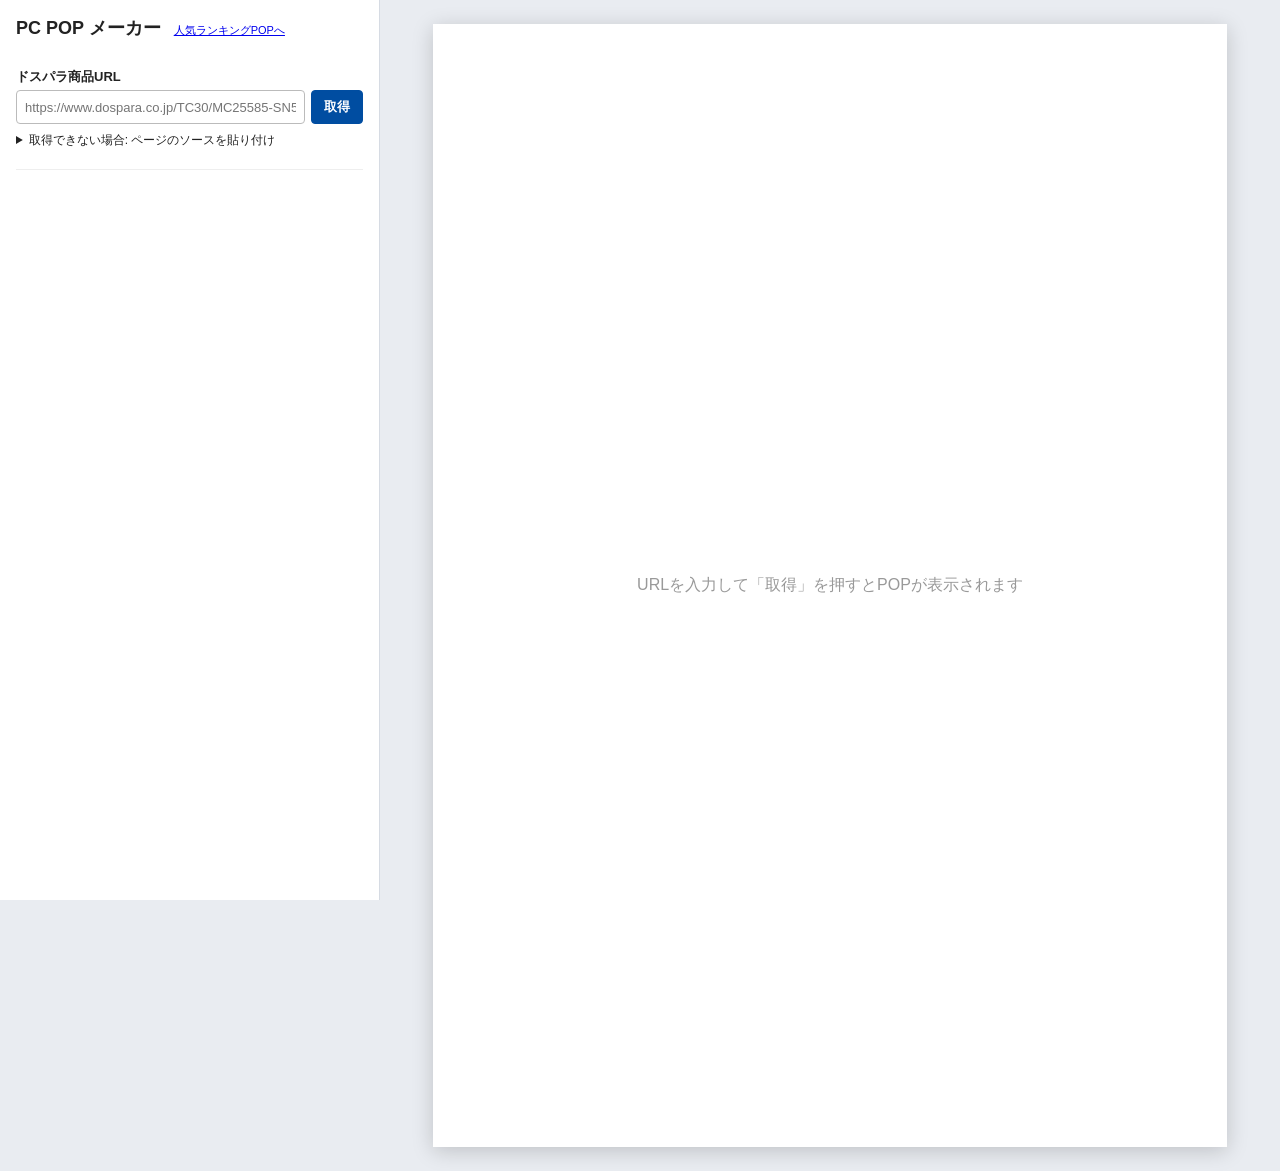
==== static/index.html @ 89a55241 "Add 3-model popular ranking POP New ranking.html page: pulls the top 3 product links from a category" ====
<!doctype html>
<html lang="ja">
<head>
<meta charset="utf-8">
<meta name="viewport" content="width=device-width, initial-scale=1">
<title>PC POP メーカー</title>
<link rel="stylesheet" href="style.css">
</head>
<body>
<aside class="panel">
  <h1>PC POP メーカー <a class="nav" href="/ranking.html" style="font-size:11px;font-weight:normal;margin-left:8px">人気ランキングPOPへ</a></h1>

  <section>
    <label class="lbl" for="url">ドスパラ商品URL</label>
    <div class="row">
      <input id="url" type="url" placeholder="https://www.dospara.co.jp/TC30/MC25585-SN5037.html">
      <button id="btnFetch" class="primary">取得</button>
    </div>
    <details id="pasteBox">
      <summary>取得できない場合: ページのソースを貼り付け</summary>
      <p class="hint">ブラウザで商品ページを開き、Ctrl+U →Ctrl+A →Ctrl+C で貼り付けてください。</p>
      <textarea id="html" rows="5" placeholder="&lt;!DOCTYPE html&gt; ..."></textarea>
      <button id="btnParse">貼り付けたHTMLを解析</button>
    </details>
    <div id="status" class="status"></div>
  </section>

  <div id="editor" hidden>
    <section>
      <h2>表示項目</h2>
      <label><input type="checkbox" id="optEdition" checked> 同梱版などの付帯名</label>
      <label><input type="checkbox" id="optCatch" checked> キャッチコピー</label>
      <label><input type="checkbox" id="optLabels" checked> ラベル（キャンペーン）</label>
      <label><input type="checkbox" id="optBench" checked> ベンチマーク</label>
      <label><input type="checkbox" id="optInstall" checked> 分割払い</label>
      <label><input type="checkbox" id="optStock" checked> 出荷目安</label>
      <label><input type="checkbox" id="optShort"> スペックを短縮表記にする</label>
    </section>

    <section>
      <h2>メイン画像</h2>
      <div id="thumbs" class="thumbs"></div>
    </section>

    <section>
      <h2>POPに載せるスペック</h2>
      <p class="hint">チェックで表示切替。POP上の文字は直接クリックして編集できます。</p>
      <div id="specToggles"></div>
    </section>

    <section>
      <h2>取得データ確認（製品仕様［基本構成］全項目）</h2>
      <table id="rawTable" class="raw"></table>
    </section>

    <section class="sticky">
      <button id="btnPrint" class="primary wide">印刷 / PDF保存 (A4)</button>
    </section>
  </div>
</aside>

<main class="stage">
  <div id="pop" class="pop empty">
    <p class="placeholder">URLを入力して「取得」を押すとPOPが表示されます</p>
  </div>
</main>

<script src="app.js"></script>
</body>
</html>
---- static/style.css ----
:root {
  --navy: #0b1f3a;
  --accent: #e43344;
  --gold: #f2b705;
  --blue: #004da1;
  --line: #d6dbe3;
}
* { box-sizing: border-box; }
[hidden] { display: none !important; }
body {
  margin: 0;
  font-family: "Hiragino Kaku Gothic ProN", "Yu Gothic UI", "Meiryo", sans-serif;
  display: flex;
  min-height: 100vh;
  background: #e9ecf1;
  color: #222;
}

/* ---------- control panel ---------- */
.panel {
  width: 380px;
  flex-shrink: 0;
  background: #fff;
  border-right: 1px solid var(--line);
  padding: 16px;
  height: 100vh;
  overflow-y: auto;
  position: sticky;
  top: 0;
}
.panel h1 { font-size: 18px; margin: 0 0 12px; }
.panel h2 { font-size: 13px; margin: 0 0 8px; color: var(--blue); }
.panel section { padding: 12px 0; border-bottom: 1px solid #eee; }
.panel label { display: block; font-size: 13px; margin: 4px 0; }
.lbl { font-weight: bold; }
.row { display: flex; gap: 6px; }
.row input { flex: 1; min-width: 0; }
input[type=url], textarea {
  width: 100%; padding: 7px 8px; border: 1px solid #bbb; border-radius: 4px; font-size: 13px;
}
textarea { margin: 6px 0; font-family: monospace; }
button {
  padding: 7px 12px; border: 1px solid #999; border-radius: 4px; background: #f6f6f6;
  cursor: pointer; font-size: 13px;
}
button.primary { background: var(--blue); border-color: var(--blue); color: #fff; font-weight: bold; }
button.wide { width: 100%; padding: 10px; font-size: 15px; }
button:disabled { opacity: .5; cursor: wait; }
details { margin-top: 8px; font-size: 12px; }
.hint { font-size: 11px; color: #666; margin: 4px 0; }
.status { font-size: 12px; margin-top: 8px; white-space: pre-wrap; }
.status.err { color: var(--accent); }
.status.ok { color: #12813a; }
.sticky { position: sticky; bottom: -16px; padding-bottom: 16px !important; background: #fff; border-bottom: 0 !important; z-index: 2; }

.thumbs { display: grid; grid-template-columns: repeat(4, 1fr); gap: 6px; }
.thumbs img {
  width: 100%; aspect-ratio: 1; object-fit: contain; background: #f4f4f4;
  border: 2px solid transparent; border-radius: 4px; cursor: pointer;
}
.thumbs img.sel { border-color: var(--accent); }

.spec-toggle { display: flex !important; align-items: flex-start; gap: 6px; }
.spec-toggle small { color: #666; display: block; }

table.raw { width: 100%; border-collapse: collapse; font-size: 11px; }
table.raw th, table.raw td { border: 1px solid #ddd; padding: 3px 5px; vertical-align: top; text-align: left; }
table.raw th { background: #f5f7fa; width: 34%; font-weight: normal; }
table.raw td { white-space: pre-wrap; }

/* ---------- stage / A4 POP ---------- */
.stage { flex: 1; padding: 24px; display: flex; justify-content: center; overflow: auto; }
.pop {
  width: 210mm; height: 297mm; background: #fff; box-shadow: 0 4px 20px rgba(0,0,0,.18);
  position: relative; overflow: hidden; display: flex; flex-direction: column;
}
.pop.empty { align-items: center; justify-content: center; color: #999; }
[contenteditable]:hover { outline: 1px dashed #9ab; }
[contenteditable]:focus { outline: 2px solid var(--gold); }

.pop-head {
  background: var(--navy); color: #fff; padding: 7mm 10mm 6mm;
  border-bottom: 2.5mm solid var(--gold);
}
.pop-head .top { display: flex; justify-content: space-between; align-items: center; }
.pop-head .brand { font-size: 9mm; font-weight: 900; letter-spacing: .12em; }
.pop-head .stock {
  background: var(--accent); color: #fff; font-weight: bold; font-size: 5mm; padding: 1.2mm 4mm; border-radius: 1mm;
}
.pop-head .catch { margin-top: 2.5mm; font-size: 4.6mm; color: var(--gold); font-weight: bold; }
.pop-head .model { margin-top: 2mm; font-size: 7.4mm; font-weight: 900; line-height: 1.25; }
.pop-head .edition { margin-top: 1.5mm; font-size: 3.8mm; opacity: .9; }

.pop-mid { display: flex; gap: 5mm; padding: 6mm 10mm 2mm; }
.pop-mid .img { flex: 1; height: 82mm; display: flex; align-items: center; justify-content: center; }
.pop-mid .img img { max-width: 100%; max-height: 100%; object-fit: contain; }
.pop-mid .side { width: 64mm; display: flex; flex-direction: column; gap: 3mm; justify-content: center; }
.bench {
  border: 0.6mm solid var(--navy); border-radius: 2mm; text-align: center; padding: 3mm 2mm;
}
.bench .t { font-size: 3.4mm; font-weight: bold; color: var(--navy); }
.bench .s { font-size: 11mm; font-weight: 900; color: var(--navy); line-height: 1.1; }
.bench .stars { color: var(--gold); font-size: 5mm; letter-spacing: .1em; }
.bench .sub { font-size: 2.8mm; color: #555; }
.labels { display: flex; flex-direction: column; gap: 1.6mm; }
.labels span {
  background: #fff3f4; border: 0.4mm solid var(--accent); color: var(--accent);
  font-size: 3.3mm; font-weight: bold; padding: 1.2mm 2mm; border-radius: 1mm;
}

.specs { margin: 2mm 10mm 0; border-top: 0.8mm solid var(--navy); flex: 1; overflow: hidden; }
.specs .r { display: flex; border-bottom: 0.3mm solid var(--line); }
.specs .k {
  width: 30mm; flex-shrink: 0; background: #eef2f8; color: var(--navy); font-weight: bold;
  font-size: 3.8mm; padding: 2mm 3mm; display: flex; align-items: center;
}
.specs .v { padding: 2mm 3mm; font-size: 4mm; line-height: 1.35; white-space: pre-line; }
.specs .r.main .v { font-size: 5mm; font-weight: bold; }

.pop-price {
  margin: 4mm 10mm 0; display: flex; align-items: flex-end; justify-content: space-between;
  border-top: 0.4mm dashed #999; padding-top: 3mm;
}
.pop-price .price { color: var(--accent); font-weight: 900; line-height: 1; }
.pop-price .price .yen { font-size: 9mm; }
.pop-price .price .num { font-size: 21mm; letter-spacing: -.02em; }
.pop-price .price .tax { font-size: 4.5mm; color: #333; margin-left: 1mm; }
.pop-price .inst { text-align: right; font-size: 4mm; color: #333; }
.pop-price .inst b { font-size: 7mm; color: var(--navy); }

.pop-foot {
  margin-top: 3mm; padding: 2.5mm 10mm; background: #f2f4f7; font-size: 2.8mm; color: #555;
  display: flex; justify-content: space-between;
}

@page { size: A4 portrait; margin: 0; }
@media print {
  body { background: #fff; display: block; }
  .panel { display: none; }
  .stage { padding: 0; display: block; }
  .pop { box-shadow: none; }
  [contenteditable]:hover, [contenteditable]:focus { outline: none; }
  * { -webkit-print-color-adjust: exact; print-color-adjust: exact; }
}
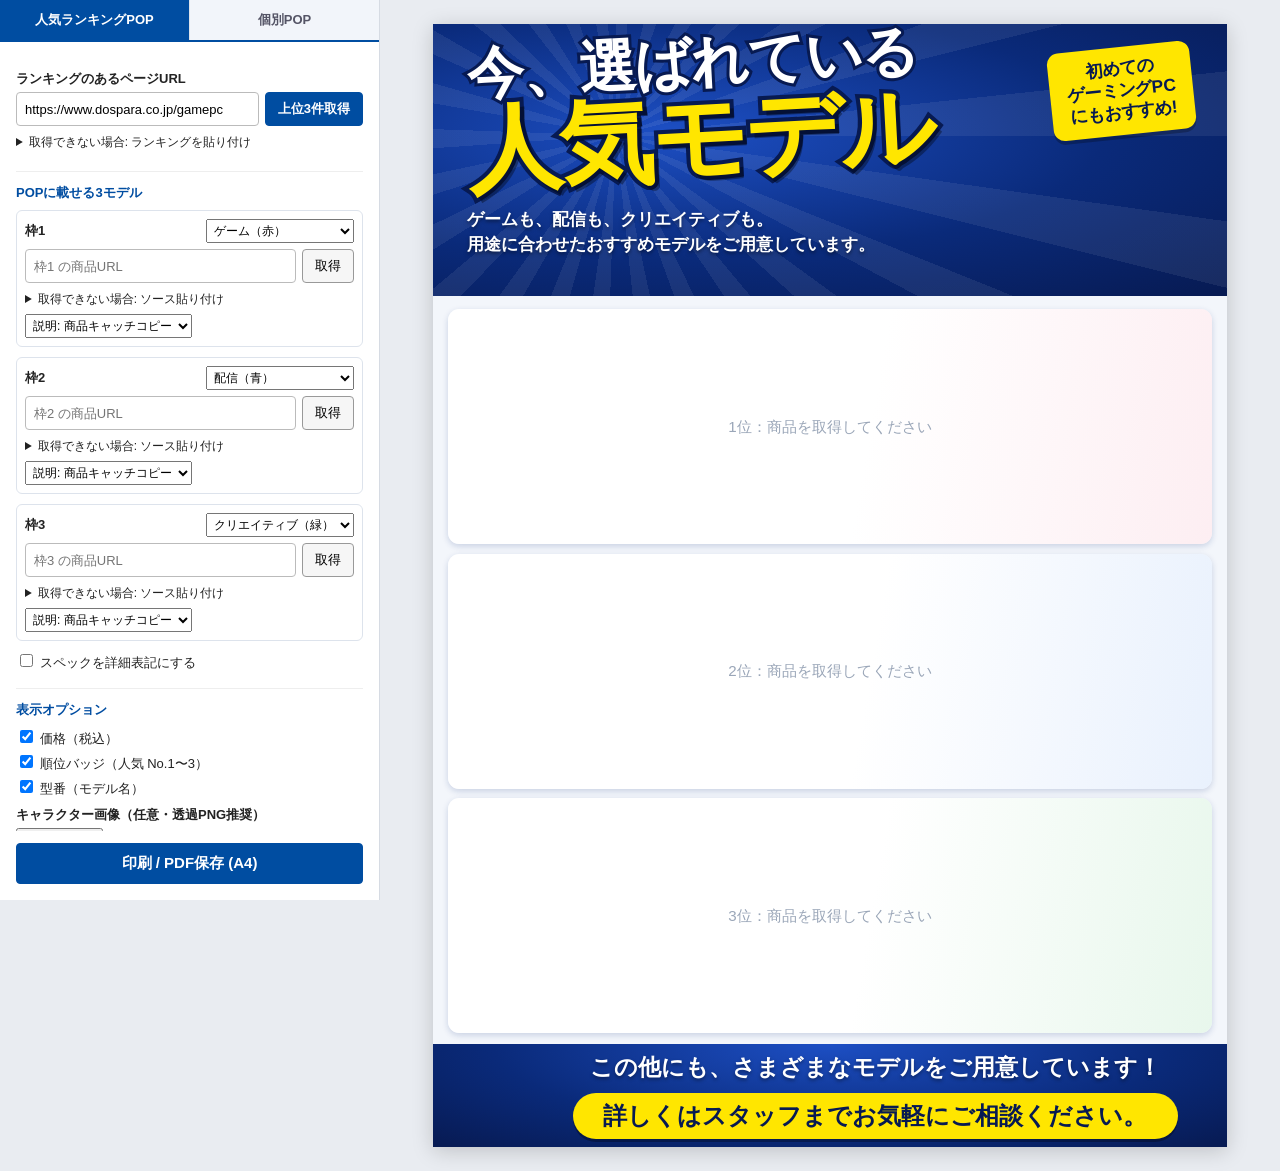
==== commit bc87a034: "Parse the real /gamepc ranking block; make ranking POP the main page - parse_ranking now reads ul.mo" ====
--- a/static/index.html
+++ b/static/index.html
@@ -3,68 +3,77 @@
 <head>
 <meta charset="utf-8">
 <meta name="viewport" content="width=device-width, initial-scale=1">
-<title>PC POP メーカー</title>
+<title>人気ランキング POP</title>
 <link rel="stylesheet" href="style.css">
+<link rel="stylesheet" href="ranking.css">
 </head>
 <body>
 <aside class="panel">
-  <h1>PC POP メーカー <a class="nav" href="/ranking.html" style="font-size:11px;font-weight:normal;margin-left:8px">人気ランキングPOPへ</a></h1>
+  <nav class="tabs"><a href="/" class="on">人気ランキングPOP</a><a href="/single.html">個別POP</a></nav>
 
   <section>
-    <label class="lbl" for="url">ドスパラ商品URL</label>
+    <label class="lbl" for="catUrl">ランキングのあるページURL</label>
     <div class="row">
-      <input id="url" type="url" placeholder="https://www.dospara.co.jp/TC30/MC25585-SN5037.html">
-      <button id="btnFetch" class="primary">取得</button>
+      <input id="catUrl" type="url" value="https://www.dospara.co.jp/gamepc">
+      <button id="btnRank" class="primary">上位3件取得</button>
     </div>
-    <details id="pasteBox">
-      <summary>取得できない場合: ページのソースを貼り付け</summary>
-      <p class="hint">ブラウザで商品ページを開き、Ctrl+U →Ctrl+A →Ctrl+C で貼り付けてください。</p>
-      <textarea id="html" rows="5" placeholder="&lt;!DOCTYPE html&gt; ..."></textarea>
-      <button id="btnParse">貼り付けたHTMLを解析</button>
+    <details id="catPaste">
+      <summary>取得できない場合: ランキングを貼り付け</summary>
+      <p class="hint">ランキングはブラウザ上で表示される仕組みのため、自動取得できないことがあります。次のどちらかでコピーして貼り付けてください。</p>
+      <ol class="hint steps">
+        <li><b>コンソール</b>：ドスパラの /gamepc を開き F12 →「Console」に下のコードを貼って Enter（コピーされます）<br>
+          <code id="copyCode"></code> <button id="btnCopyCode" type="button">コードをコピー</button></li>
+        <li><b>ブックマーク</b>：このボタンをブックマークバーへドラッグ → /gamepc でクリック<br>
+          <a id="bookmarklet" class="bm" href="#">ランキングをコピー</a></li>
+      </ol>
+      <textarea id="catHtml" rows="4" placeholder="&lt;ul class=&quot;model-card-list --ranking ..."></textarea>
+      <button id="btnRankParse">貼り付けたHTMLからランキング取得</button>
     </details>
-    <div id="status" class="status"></div>
+    <div id="rankStatus" class="status"></div>
   </section>
 
-  <div id="editor" hidden>
-    <section>
-      <h2>表示項目</h2>
-      <label><input type="checkbox" id="optEdition" checked> 同梱版などの付帯名</label>
-      <label><input type="checkbox" id="optCatch" checked> キャッチコピー</label>
-      <label><input type="checkbox" id="optLabels" checked> ラベル（キャンペーン）</label>
-      <label><input type="checkbox" id="optBench" checked> ベンチマーク</label>
-      <label><input type="checkbox" id="optInstall" checked> 分割払い</label>
-      <label><input type="checkbox" id="optStock" checked> 出荷目安</label>
-      <label><input type="checkbox" id="optShort"> スペックを短縮表記にする</label>
-    </section>
+  <section id="candidates"></section>
 
-    <section>
-      <h2>メイン画像</h2>
-      <div id="thumbs" class="thumbs"></div>
-    </section>
+  <section id="slots"></section>
 
-    <section>
-      <h2>POPに載せるスペック</h2>
-      <p class="hint">チェックで表示切替。POP上の文字は直接クリックして編集できます。</p>
-      <div id="specToggles"></div>
-    </section>
+  <section>
+    <h2>表示オプション</h2>
+    <label><input type="checkbox" id="optPrice" checked> 価格（税込）</label>
+    <label><input type="checkbox" id="optRank" checked> 順位バッジ（人気 No.1〜3）</label>
+    <label><input type="checkbox" id="optModel" checked> 型番（モデル名）</label>
+    <label class="lbl" style="margin-top:8px">キャラクター画像（任意・透過PNG推奨）</label>
+    <input type="file" id="mascotFile" accept="image/*">
+    <p class="hint">POP上の文字はクリックで直接編集できます。</p>
+  </section>
 
-    <section>
-      <h2>取得データ確認（製品仕様［基本構成］全項目）</h2>
-      <table id="rawTable" class="raw"></table>
-    </section>
-
-    <section class="sticky">
-      <button id="btnPrint" class="primary wide">印刷 / PDF保存 (A4)</button>
-    </section>
-  </div>
+  <section class="sticky">
+    <button id="btnPrint" class="primary wide">印刷 / PDF保存 (A4)</button>
+  </section>
 </aside>
 
 <main class="stage">
-  <div id="pop" class="pop empty">
-    <p class="placeholder">URLを入力して「取得」を押すとPOPが表示されます</p>
+  <div id="pop" class="rpop">
+    <header class="rh">
+      <div class="rh-rays"></div>
+      <div class="rh-text">
+        <div class="rh-t1" contenteditable="true">今、選ばれている</div>
+        <div class="rh-t2" contenteditable="true">人気モデル</div>
+        <div class="rh-sub" contenteditable="true">ゲームも、配信も、クリエイティブも。<br>用途に合わせたおすすめモデルをご用意しています。</div>
+      </div>
+      <div class="rh-badge" contenteditable="true">初めての<br>ゲーミングPC<br>にもおすすめ!</div>
+      <img class="mascot mascot-head" alt="" hidden>
+    </header>
+
+    <div class="cards" id="cards"></div>
+
+    <footer class="rf">
+      <img class="mascot mascot-foot" alt="" hidden>
+      <div class="rf-t" contenteditable="true">この他にも、さまざまなモデルをご用意しています！</div>
+      <div class="rf-pill" contenteditable="true">詳しくはスタッフまでお気軽にご相談ください。</div>
+    </footer>
   </div>
 </main>
 
-<script src="app.js"></script>
+<script src="ranking.js"></script>
 </body>
 </html>
--- a/static/style.css
+++ b/static/style.css
@@ -142,3 +142,13 @@
   [contenteditable]:hover, [contenteditable]:focus { outline: none; }
   * { -webkit-print-color-adjust: exact; print-color-adjust: exact; }
 }
+
+/* ---------- tabs ---------- */
+.tabs { display: flex; margin: -16px -16px 12px; border-bottom: 2px solid var(--blue); background: #f2f5fa; }
+.tabs a {
+  flex: 1; text-align: center; padding: 11px 6px; font-size: 13px; font-weight: bold;
+  color: #556; text-decoration: none; border-right: 1px solid #dde3ec;
+}
+.tabs a:last-child { border-right: 0; }
+.tabs a.on { background: var(--blue); color: #fff; }
+.tabs a:not(.on):hover { background: #e6edf8; }
--- a/static/ranking.css
+++ b/static/ranking.css
@@ -0,0 +1,174 @@
+/* ===== 人気ランキングPOP (A4縦・3モデル) ===== */
+.panel h1 .nav { font-size: 11px; font-weight: normal; margin-left: 8px; color: var(--blue); }
+.slot { border: 1px solid #dde3ec; border-radius: 6px; padding: 8px; margin-bottom: 10px; }
+.slot h3 { margin: 0 0 6px; font-size: 13px; display: flex; justify-content: space-between; align-items: center; }
+.slot select { font-size: 12px; padding: 3px; }
+.slot .status { margin-top: 4px; }
+.slot .pick { font-size: 11px; color: #555; margin: 6px 0 2px; }
+.slot .thumbs { grid-template-columns: repeat(6, 1fr); gap: 4px; }
+.slot input[type=file] { font-size: 11px; }
+
+.rpop {
+  --navy: #0a2a7a;
+  --navy2: #071a52;
+  --yellow: #ffe600;
+  width: 210mm; height: 297mm; background: #f3f6fb; position: relative; overflow: hidden;
+  display: flex; flex-direction: column; box-shadow: 0 4px 20px rgba(0,0,0,.18);
+  font-family: "Hiragino Kaku Gothic StdN", "Hiragino Kaku Gothic ProN", "Yu Gothic", "Meiryo", sans-serif;
+}
+
+/* ---------- header ---------- */
+.rh {
+  position: relative; height: 72mm; flex-shrink: 0; overflow: hidden;
+  background: radial-gradient(ellipse at 30% 40%, #1d4fc4 0%, var(--navy) 55%, var(--navy2) 100%);
+  color: #fff; padding: 6mm 9mm 0;
+}
+.rh-rays {
+  position: absolute; inset: -40%;
+  background: repeating-conic-gradient(from 0deg at 35% 45%, rgba(255,255,255,.07) 0 6deg, transparent 6deg 14deg);
+  pointer-events: none;
+}
+.rh-text { position: relative; z-index: 1; }
+.rh-t1, .rh-t2 {
+  font-weight: 900; letter-spacing: -.02em; line-height: 1;
+  paint-order: stroke fill;
+}
+.rh-t1 {
+  font-size: 15mm; color: #fff; -webkit-text-stroke: 1.6mm var(--navy2);
+  transform: rotate(-3deg); transform-origin: left; display: inline-block;
+}
+.rh-t2 {
+  font-size: 25mm; color: var(--yellow); margin-top: 0;
+  -webkit-text-stroke: 2.2mm var(--navy2);
+  text-shadow: 1.2mm 1.4mm 0 rgba(0,0,0,.35);
+  transform: rotate(-3deg); transform-origin: left; display: inline-block;
+}
+.rh-sub {
+  margin-top: 2.5mm; font-size: 4.6mm; font-weight: 800; line-height: 1.4;
+  text-shadow: 0 .5mm 1mm rgba(0,0,0,.5);
+}
+.rh-badge {
+  position: absolute; z-index: 2; top: 6mm; right: 52mm;
+  background: var(--yellow); color: var(--navy2); font-weight: 900; font-size: 4.6mm; line-height: 1.25;
+  text-align: center; padding: 3mm 4.5mm; border-radius: 3mm; transform: rotate(-6deg);
+  box-shadow: 0 1mm 0 rgba(0,0,0,.25);
+}
+.mascot { position: absolute; z-index: 1; object-fit: contain; }
+.mascot-head { right: 2mm; bottom: 0; height: 68mm; max-width: 60mm; }
+.mascot-foot { left: 1mm; bottom: 0; height: 34mm; max-width: 34mm; }
+
+/* ---------- cards ---------- */
+.cards { flex: 1; display: flex; flex-direction: column; gap: 2.5mm; padding: 3.5mm 4mm 3mm; min-height: 0; }
+.card {
+  --c: #e6194b; --c-soft: #fdeef2;
+  flex: 1; min-height: 0; position: relative; display: flex; flex-direction: column;
+  background: linear-gradient(100deg, #fff 0 55%, var(--c-soft) 100%);
+  border-radius: 3mm; box-shadow: 0 .6mm 1.6mm rgba(10,42,122,.18); overflow: hidden;
+}
+.card.empty { align-items: center; justify-content: center; color: #9aa6b8; font-size: 4mm; }
+.card.t-game { --c: #e6194b; --c-soft: #fdeef2; }
+.card.t-stream { --c: #1e6fe0; --c-soft: #e9f1fd; }
+.card.t-creative { --c: #18a03c; --c-soft: #e8f7ec; }
+
+.card-tab {
+  align-self: flex-start; display: flex; align-items: center; gap: 2.5mm;
+  background: var(--c); color: #fff; font-weight: 900; font-size: 6mm; letter-spacing: -.01em;
+  padding: 1.6mm 9mm 1.6mm 3mm; clip-path: polygon(0 0, 100% 0, calc(100% - 5mm) 100%, 0 100%);
+  white-space: nowrap; text-shadow: 0 .4mm 0 rgba(0,0,0,.2);
+}
+.card-tab .ico { width: 9mm; height: 7mm; background: #fff; border-radius: 1.5mm; display: grid; place-items: center; flex-shrink: 0; }
+.card-tab .ico svg { width: 5.5mm; height: 5.5mm; fill: var(--c); }
+.card-tab em { font-style: normal; color: var(--yellow); }
+
+.card-body { flex: 1; min-height: 0; display: flex; gap: 3mm; padding: 1.5mm 3mm 2.5mm; }
+.card-case { width: 36mm; flex-shrink: 0; display: flex; align-items: center; justify-content: center; }
+.card-case img { max-width: 100%; max-height: 100%; object-fit: contain; filter: drop-shadow(0 1mm 1.2mm rgba(0,0,0,.25)); }
+
+.card-info { flex: 1; min-width: 0; display: flex; flex-direction: column; justify-content: flex-start; overflow: hidden; }
+.card-title { font-size: 5.8mm; font-weight: 900; color: #111; line-height: 1.15; }
+.card-model { font-size: 2.7mm; color: #555; margin-top: .5mm; font-weight: bold; white-space: nowrap; overflow: hidden; text-overflow: ellipsis; }
+.card-desc { font-size: 3.2mm; line-height: 1.35; margin: 1mm 0 1.4mm; color: #222; font-weight: 600; }
+.spec-rows { display: flex; flex-direction: column; gap: 1mm; }
+.spec-row { display: flex; align-items: stretch; height: 5.8mm; }
+.spec-row .k {
+  width: 31mm; flex-shrink: 0; background: var(--navy); color: #fff; font-size: 3.1mm; font-weight: bold; white-space: nowrap;
+  display: flex; align-items: center; gap: 1.5mm; padding-left: 2mm; border-radius: 1mm 0 0 1mm;
+  clip-path: polygon(0 0, 100% 0, calc(100% - 2mm) 100%, 0 100%);
+}
+.spec-row .k svg { width: 3.8mm; height: 3.8mm; fill: #fff; flex-shrink: 0; }
+.spec-row .v {
+  flex: 1; min-width: 0; background: linear-gradient(90deg, #eef2f8, #fff); margin-left: -1mm;
+  padding: 0 2.5mm 0 3.5mm; display: flex; align-items: center; font-size: 3.7mm; font-weight: 800;
+  white-space: nowrap; overflow: hidden; text-overflow: ellipsis;
+}
+.card-price {
+  position: absolute; left: 1.5mm; bottom: 1.5mm; background: rgba(255,255,255,.95); border-radius: 1.5mm;
+  padding: 1mm 2.2mm; color: #e43344; font-weight: 900; line-height: 1; box-shadow: 0 .4mm 1mm rgba(0,0,0,.25);
+}
+.card-price .y { font-size: 4.2mm; }
+.card-price .n { font-size: 7.4mm; letter-spacing: -.02em; }
+.card-price .t { font-size: 3mm; color: #333; margin-left: 1mm; }
+
+.card-side { width: 72mm; flex-shrink: 0; display: flex; flex-direction: column; gap: 1.5mm; position: relative; }
+.card-scene {
+  flex: 1; min-height: 0; border-radius: 2mm; overflow: hidden; background: #dfe6f1; position: relative;
+}
+.card-scene img { width: 100%; height: 100%; object-fit: cover; display: block; }
+.rank-badge {
+  position: absolute; top: -9mm; right: -1mm; width: 19mm; height: 19mm; border-radius: 50%;
+  background: #e8115b; color: #fff; display: flex; flex-direction: column; align-items: center; justify-content: center;
+  font-weight: 900; line-height: 1; border: .8mm solid #fff; box-shadow: 0 .6mm 1.2mm rgba(0,0,0,.3); z-index: 2;
+}
+.rank-badge .crown { color: var(--yellow); font-size: 3.4mm; }
+.rank-badge .a { font-size: 3.6mm; }
+.rank-badge .b { font-size: 6.4mm; letter-spacing: -.03em; }
+.card-chips { background: #fff; border-radius: 2mm; box-shadow: 0 .3mm 1mm rgba(0,0,0,.12); padding: 0 1.5mm 1.2mm; }
+.card-chips .h {
+  display: inline-block; background: var(--c); color: #fff; font-size: 3.1mm; font-weight: 900;
+  padding: .8mm 3mm; border-radius: 0 0 1.5mm 1.5mm; margin-left: 1mm;
+}
+.chips { display: grid; grid-template-columns: repeat(4, 1fr); text-align: center; margin-top: .6mm; }
+.chip svg { width: 6.6mm; height: 6.6mm; fill: var(--c); display: block; margin: 0 auto .4mm; }
+.chip div { font-size: 2.7mm; font-weight: 800; line-height: 1.15; white-space: pre-line; }
+
+/* ---------- footer ---------- */
+.rf {
+  height: 27mm; flex-shrink: 0; position: relative;
+  background: radial-gradient(ellipse at 50% 0, #1d4fc4, var(--navy) 60%, var(--navy2));
+  display: flex; flex-direction: column; align-items: center; justify-content: center; gap: 2.5mm;
+  padding-left: 30mm; padding-right: 6mm;
+}
+.rf-t { color: #fff; font-size: 6mm; font-weight: 900; text-shadow: 0 .5mm 1mm rgba(0,0,0,.4); }
+.rf-pill {
+  background: var(--yellow); color: var(--navy2); font-size: 6.4mm; font-weight: 900;
+  padding: 1.8mm 8mm; border-radius: 10mm; box-shadow: 0 .8mm 0 rgba(0,0,0,.3);
+}
+
+.rpop.no-price .card-price,
+.rpop.no-rank .rank-badge,
+.rpop.no-model .card-model { display: none; }
+
+@media print {
+  .rpop { box-shadow: none; }
+}
+
+/* ---------- candidates (panel) ---------- */
+.cand {
+  display: flex !important; align-items: center; gap: 6px; padding: 5px; border: 1px solid #e3e8f0;
+  border-radius: 5px; margin: 4px 0 !important; cursor: pointer; font-size: 12px !important;
+}
+.cand.on { border-color: var(--blue); background: #eef4fd; }
+.cand img { width: 34px; height: 44px; object-fit: contain; flex-shrink: 0; }
+.cand-slot { width: 30px; flex-shrink: 0; font-size: 11px; font-weight: bold; color: var(--blue); }
+.cand-body { line-height: 1.35; min-width: 0; }
+.cand-body small { display: block; color: #666; }
+#candidates .wide { margin-top: 8px; }
+#candidates:empty { display: none; }
+.steps { padding-left: 18px; }
+.steps li { margin: 6px 0; }
+.steps code { display: block; background: #f3f3f3; padding: 4px; margin: 3px 0; font-size: 10px; word-break: break-all; }
+.bm {
+  display: inline-block; margin-top: 3px; padding: 4px 10px; background: #ffe600; color: #071a52;
+  border-radius: 12px; font-weight: bold; text-decoration: none; border: 1px solid #d6c000;
+}
+.slot-title { font-weight: bold; }
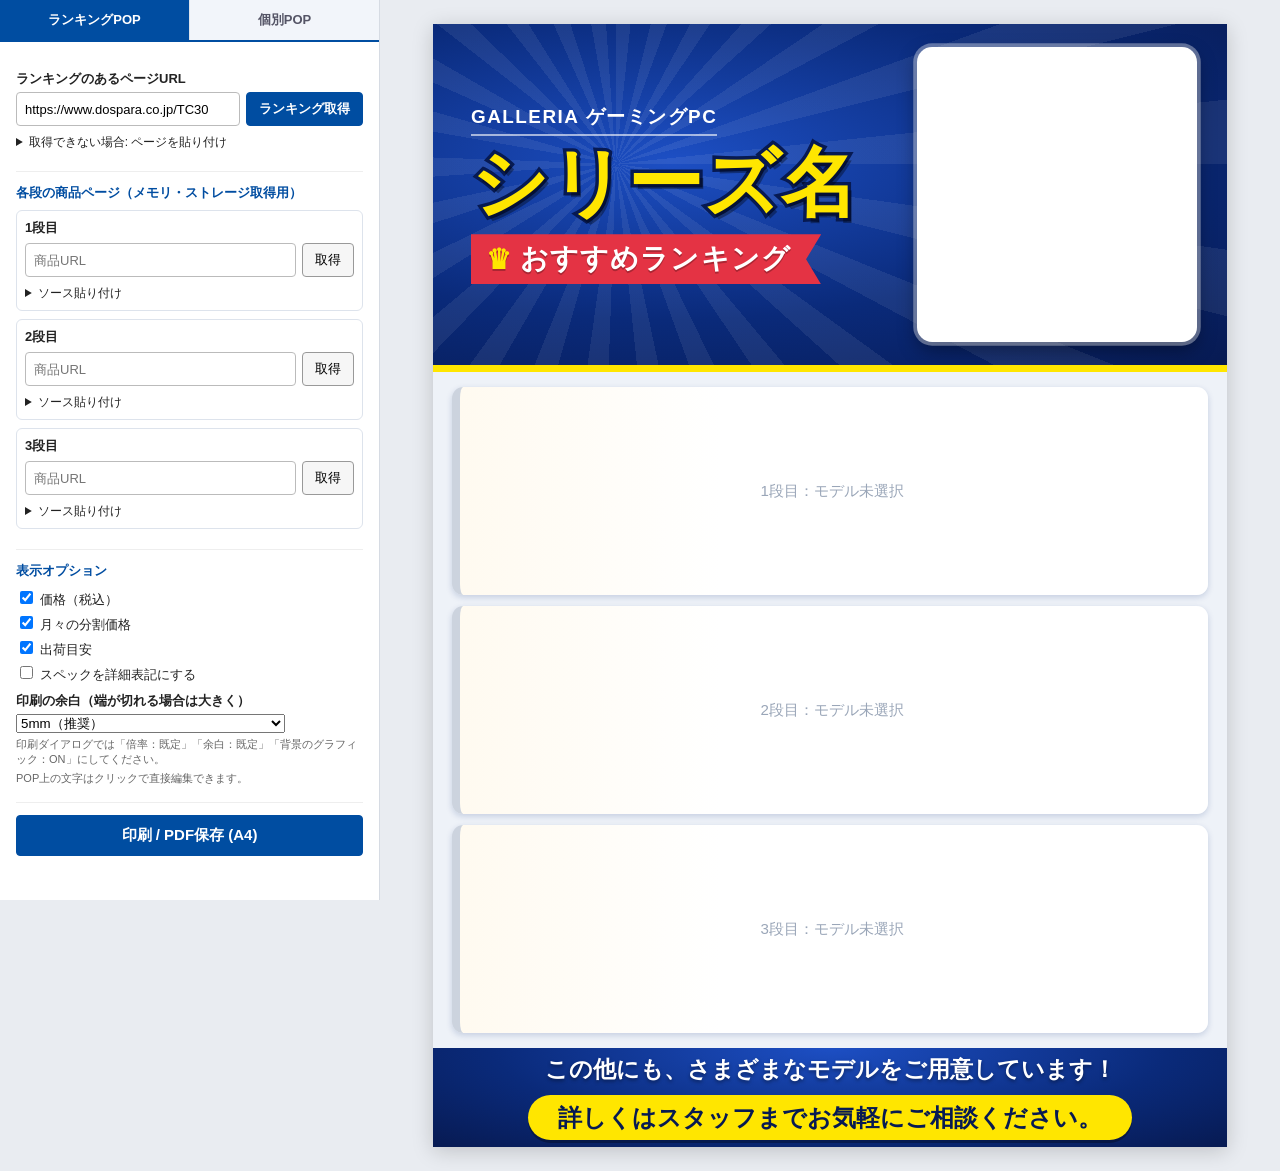
==== commit 4a21f0bd: "Series ranking POP for /TC30: one series per sheet - parse_ranking_sections: split the page by 〜ランキン" ====
--- a/static/index.html
+++ b/static/index.html
@@ -3,46 +3,64 @@
 <head>
 <meta charset="utf-8">
 <meta name="viewport" content="width=device-width, initial-scale=1">
-<title>人気ランキング POP</title>
+<title>シリーズ別ランキング POP</title>
 <link rel="stylesheet" href="style.css">
 <link rel="stylesheet" href="ranking.css">
 </head>
 <body>
 <aside class="panel">
-  <nav class="tabs"><a href="/" class="on">人気ランキングPOP</a><a href="/single.html">個別POP</a></nav>
+  <nav class="tabs"><a href="/" class="on">ランキングPOP</a><a href="/single.html">個別POP</a></nav>
 
   <section>
     <label class="lbl" for="catUrl">ランキングのあるページURL</label>
     <div class="row">
-      <input id="catUrl" type="url" value="https://www.dospara.co.jp/gamepc">
-      <button id="btnRank" class="primary">上位3件取得</button>
+      <input id="catUrl" type="url" value="https://www.dospara.co.jp/TC30">
+      <button id="btnRank" class="primary">ランキング取得</button>
     </div>
     <details id="catPaste">
-      <summary>取得できない場合: ランキングを貼り付け</summary>
-      <p class="hint">ランキングはブラウザ上で表示される仕組みのため、自動取得できないことがあります。次のどちらかでコピーして貼り付けてください。</p>
+      <summary>取得できない場合: ページを貼り付け</summary>
+      <p class="hint">ドスパラのページを開いた状態で、次のどちらかでページ全体をコピーして貼り付けてください。</p>
       <ol class="hint steps">
-        <li><b>コンソール</b>：ドスパラの /gamepc を開き F12 →「Console」に下のコードを貼って Enter（コピーされます）<br>
+        <li><b>コンソール</b>：F12 →「Console」に下のコードを貼って Enter（コピーされます）<br>
           <code id="copyCode"></code> <button id="btnCopyCode" type="button">コードをコピー</button></li>
-        <li><b>ブックマーク</b>：このボタンをブックマークバーへドラッグ → /gamepc でクリック<br>
-          <a id="bookmarklet" class="bm" href="#">ランキングをコピー</a></li>
+        <li><b>ブックマーク</b>：このボタンをブックマークバーへドラッグ → ドスパラのページでクリック<br>
+          <a id="bookmarklet" class="bm" href="#">ページをコピー</a></li>
       </ol>
-      <textarea id="catHtml" rows="4" placeholder="&lt;ul class=&quot;model-card-list --ranking ..."></textarea>
-      <button id="btnRankParse">貼り付けたHTMLからランキング取得</button>
+      <textarea id="catHtml" rows="4" placeholder="&lt;html&gt; ..."></textarea>
+      <button id="btnRankParse">貼り付けたページからランキング取得</button>
     </details>
     <div id="rankStatus" class="status"></div>
   </section>
 
-  <section id="candidates"></section>
+  <section id="seriesBox" hidden>
+    <label class="lbl" for="seriesSel">シリーズ</label>
+    <select id="seriesSel" class="wide-sel"></select>
+    <div id="candidates"></div>
+  </section>
 
   <section id="slots"></section>
+
+  <section id="imgBox" hidden>
+    <h2>トップ画像</h2>
+    <div id="topThumbs" class="thumbs"></div>
+    <input type="file" id="topImgFile" accept="image/*">
+  </section>
 
   <section>
     <h2>表示オプション</h2>
     <label><input type="checkbox" id="optPrice" checked> 価格（税込）</label>
-    <label><input type="checkbox" id="optRank" checked> 順位バッジ（人気 No.1〜3）</label>
-    <label><input type="checkbox" id="optModel" checked> 型番（モデル名）</label>
-    <label class="lbl" style="margin-top:8px">キャラクター画像（任意・透過PNG推奨）</label>
-    <input type="file" id="mascotFile" accept="image/*">
+    <label><input type="checkbox" id="optInstall" checked> 月々の分割価格</label>
+    <label><input type="checkbox" id="optStock" checked> 出荷目安</label>
+    <label><input type="checkbox" id="optDetail"> スペックを詳細表記にする</label>
+    <label class="lbl" style="margin-top:8px" for="printMargin">印刷の余白（端が切れる場合は大きく）</label>
+    <select id="printMargin">
+      <option value="0">なし（フチなし印刷できるプリンター用）</option>
+      <option value="3">3mm</option>
+      <option value="5" selected>5mm（推奨）</option>
+      <option value="8">8mm</option>
+      <option value="10">10mm</option>
+    </select>
+    <p class="hint">印刷ダイアログでは「倍率：既定」「余白：既定」「背景のグラフィック：ON」にしてください。</p>
     <p class="hint">POP上の文字はクリックで直接編集できます。</p>
   </section>
 
@@ -56,18 +74,17 @@
     <header class="rh">
       <div class="rh-rays"></div>
       <div class="rh-text">
-        <div class="rh-t1" contenteditable="true">今、選ばれている</div>
-        <div class="rh-t2" contenteditable="true">人気モデル</div>
-        <div class="rh-sub" contenteditable="true">ゲームも、配信も、クリエイティブも。<br>用途に合わせたおすすめモデルをご用意しています。</div>
+        <div class="rh-kicker" id="popKicker" contenteditable="true">GALLERIA ゲーミングPC</div>
+        <div class="rh-series" id="popSeries" contenteditable="true">シリーズ名</div>
+        <div class="rh-tag" id="popSeriesSub" contenteditable="true" hidden></div>
+        <div class="rh-ribbon"><span class="crown">♛</span><span contenteditable="true">おすすめランキング</span></div>
       </div>
-      <div class="rh-badge" contenteditable="true">初めての<br>ゲーミングPC<br>にもおすすめ!</div>
-      <img class="mascot mascot-head" alt="" hidden>
+      <div class="rh-img"><img id="popImg" alt="" hidden></div>
     </header>
 
-    <div class="cards" id="cards"></div>
+    <div class="rows" id="rows"></div>
 
     <footer class="rf">
-      <img class="mascot mascot-foot" alt="" hidden>
       <div class="rf-t" contenteditable="true">この他にも、さまざまなモデルをご用意しています！</div>
       <div class="rf-pill" contenteditable="true">詳しくはスタッフまでお気軽にご相談ください。</div>
     </footer>
--- a/static/style.css
+++ b/static/style.css
@@ -133,12 +133,13 @@
   display: flex; justify-content: space-between;
 }
 
-@page { size: A4 portrait; margin: 0; }
+/* プリンターは用紙の端まで印刷できない (数mm切れる) ので、余白をとって全体を縮小して収める */
+@page { size: A4 portrait; margin: 5mm; }
 @media print {
   body { background: #fff; display: block; }
   .panel { display: none; }
   .stage { padding: 0; display: block; }
-  .pop { box-shadow: none; }
+  .pop { box-shadow: none; zoom: .95; margin: 0 auto; }
   [contenteditable]:hover, [contenteditable]:focus { outline: none; }
   * { -webkit-print-color-adjust: exact; print-color-adjust: exact; }
 }
--- a/static/ranking.css
+++ b/static/ranking.css
@@ -1,142 +1,148 @@
-/* ===== 人気ランキングPOP (A4縦・3モデル) ===== */
-.panel h1 .nav { font-size: 11px; font-weight: normal; margin-left: 8px; color: var(--blue); }
-.slot { border: 1px solid #dde3ec; border-radius: 6px; padding: 8px; margin-bottom: 10px; }
-.slot h3 { margin: 0 0 6px; font-size: 13px; display: flex; justify-content: space-between; align-items: center; }
-.slot select { font-size: 12px; padding: 3px; }
+/* ===== シリーズ別ランキングPOP (A4縦) ===== */
+
+/* ---------- panel ---------- */
+.slot { border: 1px solid #dde3ec; border-radius: 6px; padding: 8px; margin-bottom: 8px; }
+.slot h3 { margin: 0 0 6px; font-size: 13px; }
 .slot .status { margin-top: 4px; }
-.slot .pick { font-size: 11px; color: #555; margin: 6px 0 2px; }
-.slot .thumbs { grid-template-columns: repeat(6, 1fr); gap: 4px; }
-.slot input[type=file] { font-size: 11px; }
+.slot-title { font-weight: bold; }
+.wide-sel { width: 100%; padding: 6px; font-size: 13px; margin-bottom: 6px; }
+#topThumbs { grid-template-columns: repeat(5, 1fr); margin-bottom: 6px; }
+.cand {
+  display: flex !important; align-items: center; gap: 6px; padding: 5px; border: 1px solid #e3e8f0;
+  border-radius: 5px; margin: 4px 0 !important; cursor: pointer; font-size: 12px !important;
+}
+.cand.on { border-color: var(--blue); background: #eef4fd; }
+.cand img { width: 34px; height: 44px; object-fit: contain; flex-shrink: 0; }
+.cand-slot { width: 28px; flex-shrink: 0; font-size: 11px; font-weight: bold; color: var(--blue); }
+.cand-body { line-height: 1.35; min-width: 0; }
+.cand-body small { display: block; color: #666; }
+#candidates .wide { margin-top: 8px; }
+.steps { padding-left: 18px; }
+.steps li { margin: 6px 0; }
+.steps code { display: block; background: #f3f3f3; padding: 4px; margin: 3px 0; font-size: 10px; word-break: break-all; }
+.bm {
+  display: inline-block; margin-top: 3px; padding: 4px 10px; background: #ffe600; color: #071a52;
+  border-radius: 12px; font-weight: bold; text-decoration: none; border: 1px solid #d6c000;
+}
 
+/* ---------- POP ---------- */
 .rpop {
   --navy: #0a2a7a;
   --navy2: #071a52;
   --yellow: #ffe600;
-  width: 210mm; height: 297mm; background: #f3f6fb; position: relative; overflow: hidden;
+  --red: #e43344;
+  width: 210mm; height: 297mm; background: #eef2f8; position: relative; overflow: hidden;
   display: flex; flex-direction: column; box-shadow: 0 4px 20px rgba(0,0,0,.18);
   font-family: "Hiragino Kaku Gothic StdN", "Hiragino Kaku Gothic ProN", "Yu Gothic", "Meiryo", sans-serif;
 }
 
-/* ---------- header ---------- */
+/* header: シリーズ名 + 画像 */
 .rh {
-  position: relative; height: 72mm; flex-shrink: 0; overflow: hidden;
+  position: relative; height: 92mm; flex-shrink: 0; overflow: hidden; display: flex; align-items: center; gap: 4mm;
   background: radial-gradient(ellipse at 30% 40%, #1d4fc4 0%, var(--navy) 55%, var(--navy2) 100%);
-  color: #fff; padding: 6mm 9mm 0;
+  color: #fff; padding: 6mm 8mm 6mm 10mm; border-bottom: 2mm solid var(--yellow);
 }
 .rh-rays {
   position: absolute; inset: -40%;
   background: repeating-conic-gradient(from 0deg at 35% 45%, rgba(255,255,255,.07) 0 6deg, transparent 6deg 14deg);
   pointer-events: none;
 }
-.rh-text { position: relative; z-index: 1; }
-.rh-t1, .rh-t2 {
-  font-weight: 900; letter-spacing: -.02em; line-height: 1;
-  paint-order: stroke fill;
+.rh-text { position: relative; z-index: 1; flex: 1; min-width: 0; }
+.rh-kicker {
+  display: inline-block; font-size: 5mm; font-weight: 900; letter-spacing: .08em;
+  border-bottom: .6mm solid rgba(255,255,255,.6); padding-bottom: 1mm;
 }
-.rh-t1 {
-  font-size: 15mm; color: #fff; -webkit-text-stroke: 1.6mm var(--navy2);
-  transform: rotate(-3deg); transform-origin: left; display: inline-block;
+.rh-series {
+  margin-top: 2mm; font-size: 20mm; font-weight: 900; line-height: 1.05; color: var(--yellow);
+  -webkit-text-stroke: 1.8mm var(--navy2); paint-order: stroke fill;
+  text-shadow: 1mm 1.2mm 0 rgba(0,0,0,.35); white-space: nowrap;
 }
-.rh-t2 {
-  font-size: 25mm; color: var(--yellow); margin-top: 0;
-  -webkit-text-stroke: 2.2mm var(--navy2);
-  text-shadow: 1.2mm 1.4mm 0 rgba(0,0,0,.35);
-  transform: rotate(-3deg); transform-origin: left; display: inline-block;
+.rh-tag {
+  display: inline-block; margin-top: 2mm; background: #fff; color: var(--navy); font-size: 6mm; font-weight: 900;
+  padding: 1mm 4mm; border-radius: 1.5mm;
 }
-.rh-sub {
-  margin-top: 2.5mm; font-size: 4.6mm; font-weight: 800; line-height: 1.4;
-  text-shadow: 0 .5mm 1mm rgba(0,0,0,.5);
+.rh-ribbon {
+  display: flex; align-items: center; gap: 2mm; width: fit-content; margin-top: 3mm;
+  background: var(--red); color: #fff; font-size: 7.5mm; font-weight: 900; letter-spacing: .04em;
+  padding: 1.6mm 8mm 1.6mm 4mm; clip-path: polygon(0 0, 100% 0, calc(100% - 4mm) 50%, 100% 100%, 0 100%);
+  text-shadow: 0 .4mm 0 rgba(0,0,0,.25);
 }
-.rh-badge {
-  position: absolute; z-index: 2; top: 6mm; right: 52mm;
-  background: var(--yellow); color: var(--navy2); font-weight: 900; font-size: 4.6mm; line-height: 1.25;
-  text-align: center; padding: 3mm 4.5mm; border-radius: 3mm; transform: rotate(-6deg);
-  box-shadow: 0 1mm 0 rgba(0,0,0,.25);
+.rh-ribbon .crown { color: var(--yellow); }
+.rh-img {
+  position: relative; z-index: 1; width: 74mm; height: 78mm; flex-shrink: 0;
+  background: #fff; border-radius: 4mm; display: flex; align-items: center; justify-content: center; padding: 3mm;
+  box-shadow: 0 0 0 1mm rgba(255,255,255,.35), 0 2mm 5mm rgba(0,0,0,.4);
 }
-.mascot { position: absolute; z-index: 1; object-fit: contain; }
-.mascot-head { right: 2mm; bottom: 0; height: 68mm; max-width: 60mm; }
-.mascot-foot { left: 1mm; bottom: 0; height: 34mm; max-width: 34mm; }
+.rh-img img { max-width: 100%; max-height: 100%; object-fit: contain; }
 
-/* ---------- cards ---------- */
-.cards { flex: 1; display: flex; flex-direction: column; gap: 2.5mm; padding: 3.5mm 4mm 3mm; min-height: 0; }
-.card {
-  --c: #e6194b; --c-soft: #fdeef2;
-  flex: 1; min-height: 0; position: relative; display: flex; flex-direction: column;
-  background: linear-gradient(100deg, #fff 0 55%, var(--c-soft) 100%);
-  border-radius: 3mm; box-shadow: 0 .6mm 1.6mm rgba(10,42,122,.18); overflow: hidden;
+/* 1位〜3位の段 */
+.rows { flex: 1; min-height: 0; display: flex; flex-direction: column; gap: 3mm; padding: 4mm 5mm; }
+.rrow {
+  --m1: #ffe9a6; --m2: #e9b10f; --m3: #8a6200; --tint: #fffaf0;  /* 金 */
+  flex: 1; min-height: 0; display: flex; align-items: center; gap: 4mm; padding: 3mm 4mm 3mm 3mm;
+  background: linear-gradient(90deg, var(--tint), #fff 35%); border-radius: 3mm;
+  border-left: 2.2mm solid var(--m2); box-shadow: 0 .6mm 1.6mm rgba(10,42,122,.18);
 }
-.card.empty { align-items: center; justify-content: center; color: #9aa6b8; font-size: 4mm; }
-.card.t-game { --c: #e6194b; --c-soft: #fdeef2; }
-.card.t-stream { --c: #1e6fe0; --c-soft: #e9f1fd; }
-.card.t-creative { --c: #18a03c; --c-soft: #e8f7ec; }
+.rrow.rank-2 { --m1: #ffffff; --m2: #b9c0ca; --m3: #5d6571; --tint: #f6f8fb; }  /* 銀 */
+.rrow.rank-3 { --m1: #ffe0c0; --m2: #c06f2e; --m3: #6e3a10; --tint: #fff6ef; }  /* 銅 */
+.rrow.rank-other { --m1: #ffd0de; --m2: #e8115b; --m3: #8a0a36; --tint: #fff4f7; }
+.rrow.empty { align-items: center; justify-content: center; color: #9aa6b8; font-size: 4mm; border-left-color: #ccd3de; }
 
-.card-tab {
-  align-self: flex-start; display: flex; align-items: center; gap: 2.5mm;
-  background: var(--c); color: #fff; font-weight: 900; font-size: 6mm; letter-spacing: -.01em;
-  padding: 1.6mm 9mm 1.6mm 3mm; clip-path: polygon(0 0, 100% 0, calc(100% - 5mm) 100%, 0 100%);
-  white-space: nowrap; text-shadow: 0 .4mm 0 rgba(0,0,0,.2);
+.medal {
+  width: 24mm; height: 24mm; flex-shrink: 0; border-radius: 50%;
+  background: radial-gradient(circle at 32% 28%, var(--m1) 0%, var(--m2) 55%, var(--m3) 100%);
+  border: .8mm solid #fff; box-shadow: 0 .8mm 1.6mm rgba(0,0,0,.35), inset 0 -1.2mm 2mm rgba(0,0,0,.2), inset 0 1.2mm 2mm rgba(255,255,255,.55);
+  display: flex; align-items: baseline; justify-content: center; position: relative; padding-top: 4mm;
+  color: #fff; font-weight: 900; line-height: 1; text-shadow: 0 .4mm .8mm rgba(0,0,0,.45);
 }
-.card-tab .ico { width: 9mm; height: 7mm; background: #fff; border-radius: 1.5mm; display: grid; place-items: center; flex-shrink: 0; }
-.card-tab .ico svg { width: 5.5mm; height: 5.5mm; fill: var(--c); }
-.card-tab em { font-style: normal; color: var(--yellow); }
+.rrow.rank-1 .medal, .rrow.rank-2 .medal { color: #3d2a00; text-shadow: 0 .3mm 0 rgba(255,255,255,.7); }
+.rrow.rank-2 .medal { color: #2f3640; }
+.medal .crown { position: absolute; top: 2.2mm; left: 0; right: 0; text-align: center; font-size: 4.2mm; color: #fff; text-shadow: 0 0 1mm rgba(0,0,0,.4); }
+.medal .no { font-size: 12mm; letter-spacing: -.04em; }
+.medal .i { font-size: 4.5mm; margin-left: .3mm; }
 
-.card-body { flex: 1; min-height: 0; display: flex; gap: 3mm; padding: 1.5mm 3mm 2.5mm; }
-.card-case { width: 36mm; flex-shrink: 0; display: flex; align-items: center; justify-content: center; }
-.card-case img { max-width: 100%; max-height: 100%; object-fit: contain; filter: drop-shadow(0 1mm 1.2mm rgba(0,0,0,.25)); }
-
-.card-info { flex: 1; min-width: 0; display: flex; flex-direction: column; justify-content: flex-start; overflow: hidden; }
-.card-title { font-size: 5.8mm; font-weight: 900; color: #111; line-height: 1.15; }
-.card-model { font-size: 2.7mm; color: #555; margin-top: .5mm; font-weight: bold; white-space: nowrap; overflow: hidden; text-overflow: ellipsis; }
-.card-desc { font-size: 3.2mm; line-height: 1.35; margin: 1mm 0 1.4mm; color: #222; font-weight: 600; }
-.spec-rows { display: flex; flex-direction: column; gap: 1mm; }
-.spec-row { display: flex; align-items: stretch; height: 5.8mm; }
-.spec-row .k {
-  width: 31mm; flex-shrink: 0; background: var(--navy); color: #fff; font-size: 3.1mm; font-weight: bold; white-space: nowrap;
+.info { flex: 1; min-width: 0; display: flex; flex-direction: column; justify-content: center; gap: 1mm; }
+.info .name { font-size: 5mm; font-weight: 900; color: #111; line-height: 1.25; }
+.info .edition { font-size: 2.8mm; color: #555; font-weight: bold; white-space: nowrap; overflow: hidden; text-overflow: ellipsis; }
+.specs { display: flex; flex-direction: column; gap: .9mm; margin-top: .8mm; }
+.spec { display: flex; align-items: stretch; height: 6mm; }
+.spec .k {
+  width: 30mm; flex-shrink: 0; background: var(--navy); color: #fff; font-size: 3mm; font-weight: bold; white-space: nowrap;
   display: flex; align-items: center; gap: 1.5mm; padding-left: 2mm; border-radius: 1mm 0 0 1mm;
   clip-path: polygon(0 0, 100% 0, calc(100% - 2mm) 100%, 0 100%);
 }
-.spec-row .k svg { width: 3.8mm; height: 3.8mm; fill: #fff; flex-shrink: 0; }
-.spec-row .v {
+.spec .k svg { width: 3.8mm; height: 3.8mm; fill: #fff; color: #fff; flex-shrink: 0; }
+.spec .v {
   flex: 1; min-width: 0; background: linear-gradient(90deg, #eef2f8, #fff); margin-left: -1mm;
-  padding: 0 2.5mm 0 3.5mm; display: flex; align-items: center; font-size: 3.7mm; font-weight: 800;
+  padding: 0 2.5mm 0 3.5mm; display: flex; align-items: center; font-size: 3.8mm; font-weight: 800;
   white-space: nowrap; overflow: hidden; text-overflow: ellipsis;
 }
-.card-price {
-  position: absolute; left: 1.5mm; bottom: 1.5mm; background: rgba(255,255,255,.95); border-radius: 1.5mm;
-  padding: 1mm 2.2mm; color: #e43344; font-weight: 900; line-height: 1; box-shadow: 0 .4mm 1mm rgba(0,0,0,.25);
+
+.pricebox {
+  width: 58mm; flex-shrink: 0; align-self: stretch; display: flex; flex-direction: column; justify-content: center;
+  background: #fff; border: .7mm solid var(--red); border-radius: 2.5mm; box-shadow: 0 .9mm 0 #b81d2c;
+  padding: 2mm 3mm; position: relative; line-height: 1; margin: 2mm 0;
 }
-.card-price .y { font-size: 4.2mm; }
-.card-price .n { font-size: 7.4mm; letter-spacing: -.02em; }
-.card-price .t { font-size: 3mm; color: #333; margin-left: 1mm; }
+.pricebox .stock {
+  position: absolute; top: -2.6mm; right: 3mm; background: var(--navy); color: #fff; font-size: 2.8mm; font-weight: 900;
+  padding: .8mm 2.4mm; border-radius: 1mm;
+}
+.pricebox .lbl {
+  position: absolute; top: -.7mm; left: -.7mm; background: var(--red); color: #fff; font-size: 2.8mm; font-weight: 900;
+  padding: .8mm 2.4mm; border-radius: 2.5mm 0 2.5mm 0;
+}
+.pricebox .amt { text-align: right; color: var(--red); font-weight: 900; white-space: nowrap; margin-top: 3mm; }
+.pricebox .y { font-size: 5.5mm; }
+.pricebox .n { font-size: 11.5mm; letter-spacing: -.03em; }
+.pricebox .t { font-size: 3mm; color: #333; margin-left: .8mm; }
+.pricebox .inst { text-align: right; font-size: 3mm; color: #333; font-weight: bold; margin-top: 1.6mm; }
+.pricebox .inst b { font-size: 4.2mm; color: var(--navy); }
 
-.card-side { width: 72mm; flex-shrink: 0; display: flex; flex-direction: column; gap: 1.5mm; position: relative; }
-.card-scene {
-  flex: 1; min-height: 0; border-radius: 2mm; overflow: hidden; background: #dfe6f1; position: relative;
-}
-.card-scene img { width: 100%; height: 100%; object-fit: cover; display: block; }
-.rank-badge {
-  position: absolute; top: -9mm; right: -1mm; width: 19mm; height: 19mm; border-radius: 50%;
-  background: #e8115b; color: #fff; display: flex; flex-direction: column; align-items: center; justify-content: center;
-  font-weight: 900; line-height: 1; border: .8mm solid #fff; box-shadow: 0 .6mm 1.2mm rgba(0,0,0,.3); z-index: 2;
-}
-.rank-badge .crown { color: var(--yellow); font-size: 3.4mm; }
-.rank-badge .a { font-size: 3.6mm; }
-.rank-badge .b { font-size: 6.4mm; letter-spacing: -.03em; }
-.card-chips { background: #fff; border-radius: 2mm; box-shadow: 0 .3mm 1mm rgba(0,0,0,.12); padding: 0 1.5mm 1.2mm; }
-.card-chips .h {
-  display: inline-block; background: var(--c); color: #fff; font-size: 3.1mm; font-weight: 900;
-  padding: .8mm 3mm; border-radius: 0 0 1.5mm 1.5mm; margin-left: 1mm;
-}
-.chips { display: grid; grid-template-columns: repeat(4, 1fr); text-align: center; margin-top: .6mm; }
-.chip svg { width: 6.6mm; height: 6.6mm; fill: var(--c); display: block; margin: 0 auto .4mm; }
-.chip div { font-size: 2.7mm; font-weight: 800; line-height: 1.15; white-space: pre-line; }
-
-/* ---------- footer ---------- */
+/* footer */
 .rf {
-  height: 27mm; flex-shrink: 0; position: relative;
+  height: 26mm; flex-shrink: 0; position: relative;
   background: radial-gradient(ellipse at 50% 0, #1d4fc4, var(--navy) 60%, var(--navy2));
   display: flex; flex-direction: column; align-items: center; justify-content: center; gap: 2.5mm;
-  padding-left: 30mm; padding-right: 6mm;
 }
 .rf-t { color: #fff; font-size: 6mm; font-weight: 900; text-shadow: 0 .5mm 1mm rgba(0,0,0,.4); }
 .rf-pill {
@@ -144,31 +150,10 @@
   padding: 1.8mm 8mm; border-radius: 10mm; box-shadow: 0 .8mm 0 rgba(0,0,0,.3);
 }
 
-.rpop.no-price .card-price,
-.rpop.no-rank .rank-badge,
-.rpop.no-model .card-model { display: none; }
+.rpop.no-price .pricebox,
+.rpop.no-inst .pricebox .inst,
+.rpop.no-stock .pricebox .stock { display: none; }
 
 @media print {
   .rpop { box-shadow: none; }
 }
-
-/* ---------- candidates (panel) ---------- */
-.cand {
-  display: flex !important; align-items: center; gap: 6px; padding: 5px; border: 1px solid #e3e8f0;
-  border-radius: 5px; margin: 4px 0 !important; cursor: pointer; font-size: 12px !important;
-}
-.cand.on { border-color: var(--blue); background: #eef4fd; }
-.cand img { width: 34px; height: 44px; object-fit: contain; flex-shrink: 0; }
-.cand-slot { width: 30px; flex-shrink: 0; font-size: 11px; font-weight: bold; color: var(--blue); }
-.cand-body { line-height: 1.35; min-width: 0; }
-.cand-body small { display: block; color: #666; }
-#candidates .wide { margin-top: 8px; }
-#candidates:empty { display: none; }
-.steps { padding-left: 18px; }
-.steps li { margin: 6px 0; }
-.steps code { display: block; background: #f3f3f3; padding: 4px; margin: 3px 0; font-size: 10px; word-break: break-all; }
-.bm {
-  display: inline-block; margin-top: 3px; padding: 4px 10px; background: #ffe600; color: #071a52;
-  border-radius: 12px; font-weight: bold; text-decoration: none; border: 1px solid #d6c000;
-}
-.slot-title { font-weight: bold; }
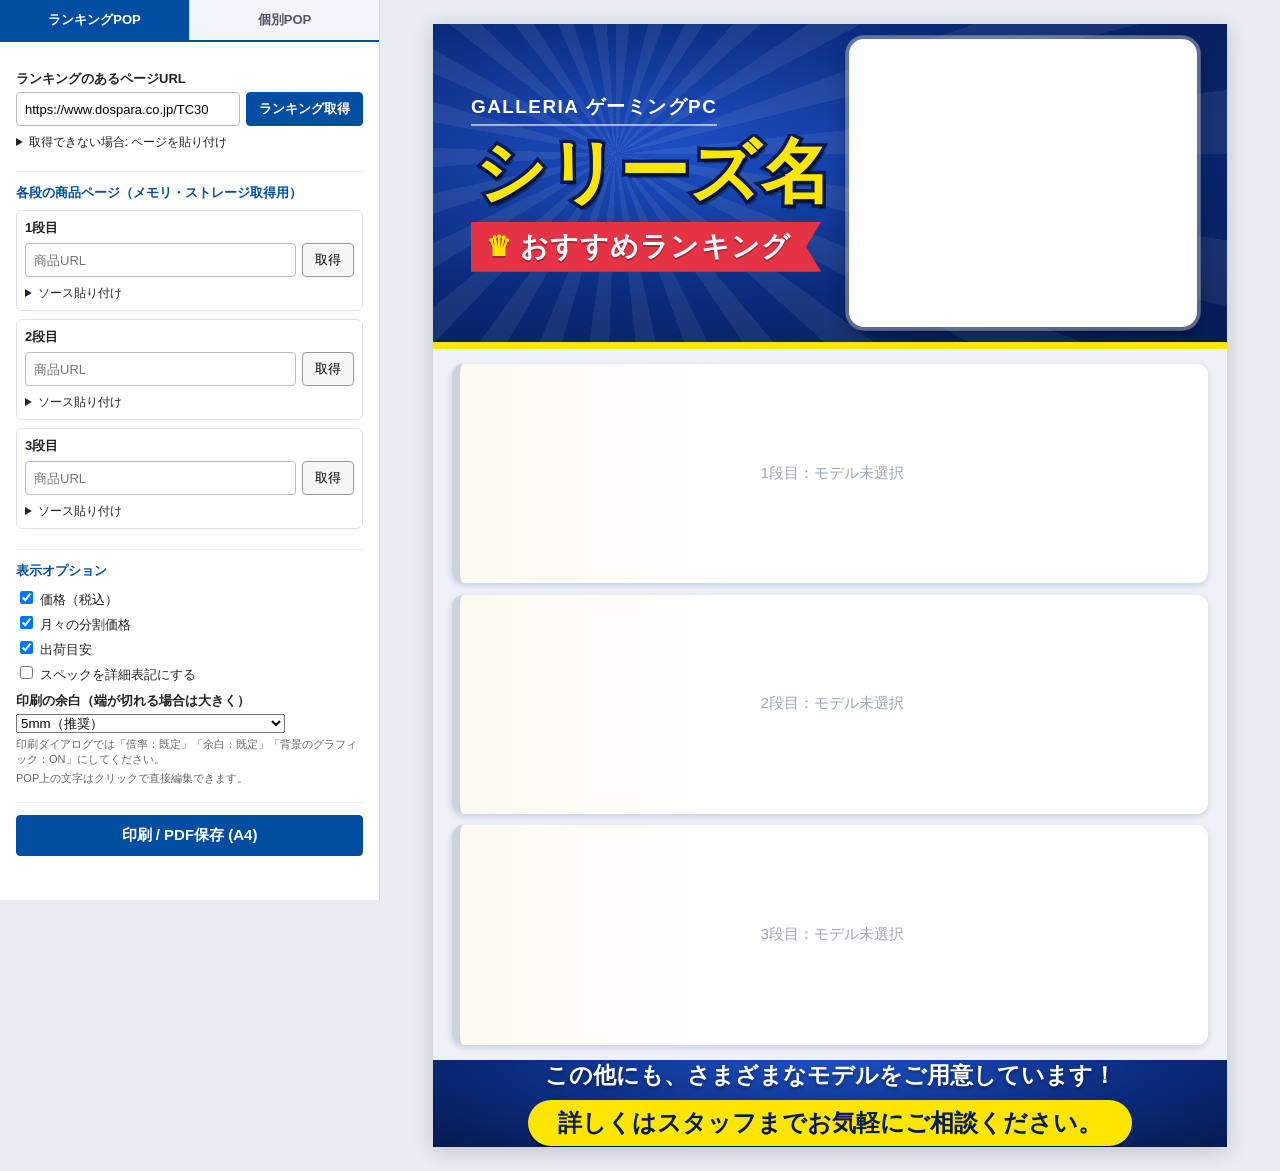
==== commit fe2e5627: "Ranking POP: black+white pair image, wrapping specs, roomier row layout - parse_ranking also reads t" ====
--- a/static/index.html
+++ b/static/index.html
@@ -42,6 +42,7 @@
 
   <section id="imgBox" hidden>
     <h2>トップ画像</h2>
+    <p class="hint">「黒＋白」はWEBと同じ2台並び。1枚だけにもできます。</p>
     <div id="topThumbs" class="thumbs"></div>
     <input type="file" id="topImgFile" accept="image/*">
   </section>
@@ -79,7 +80,10 @@
         <div class="rh-tag" id="popSeriesSub" contenteditable="true" hidden></div>
         <div class="rh-ribbon"><span class="crown">♛</span><span contenteditable="true">おすすめランキング</span></div>
       </div>
-      <div class="rh-img"><img id="popImg" alt="" hidden></div>
+      <div class="rh-img" id="rhImg">
+        <img id="popImg2" class="im2" alt="" hidden>
+        <img id="popImg" class="im1" alt="" hidden>
+      </div>
     </header>
 
     <div class="rows" id="rows"></div>
--- a/static/ranking.css
+++ b/static/ranking.css
@@ -6,7 +6,19 @@
 .slot .status { margin-top: 4px; }
 .slot-title { font-weight: bold; }
 .wide-sel { width: 100%; padding: 6px; font-size: 13px; margin-bottom: 6px; }
-#topThumbs { grid-template-columns: repeat(5, 1fr); margin-bottom: 6px; }
+#topThumbs { grid-template-columns: repeat(3, 1fr); margin-bottom: 6px; }
+#topThumbs .th {
+  position: relative; border: 2px solid #e3e8f0; border-radius: 5px; background: #fff; cursor: pointer;
+  height: 74px; display: flex; align-items: flex-end; justify-content: center; padding: 3px 3px 15px; overflow: hidden;
+}
+#topThumbs .th.sel { border-color: var(--accent); }
+#topThumbs .th img { width: auto; height: 100%; max-width: 100%; aspect-ratio: auto; object-fit: contain; border: 0; background: none; padding: 0; }
+#topThumbs .th.pair img { max-width: 55%; }
+#topThumbs .th.pair img + img { margin-left: -14%; }
+#topThumbs .th span {
+  position: absolute; left: 0; right: 0; bottom: 0; font-size: 9px; text-align: center; background: #f3f5f9;
+  white-space: nowrap; overflow: hidden; text-overflow: ellipsis; padding: 1px 2px;
+}
 .cand {
   display: flex !important; align-items: center; gap: 6px; padding: 5px; border: 1px solid #e3e8f0;
   border-radius: 5px; margin: 4px 0 !important; cursor: pointer; font-size: 12px !important;
@@ -38,7 +50,7 @@
 
 /* header: シリーズ名 + 画像 */
 .rh {
-  position: relative; height: 92mm; flex-shrink: 0; overflow: hidden; display: flex; align-items: center; gap: 4mm;
+  position: relative; height: 86mm; flex-shrink: 0; overflow: hidden; display: flex; align-items: center; gap: 4mm;
   background: radial-gradient(ellipse at 30% 40%, #1d4fc4 0%, var(--navy) 55%, var(--navy2) 100%);
   color: #fff; padding: 6mm 8mm 6mm 10mm; border-bottom: 2mm solid var(--yellow);
 }
@@ -53,9 +65,9 @@
   border-bottom: .6mm solid rgba(255,255,255,.6); padding-bottom: 1mm;
 }
 .rh-series {
-  margin-top: 2mm; font-size: 20mm; font-weight: 900; line-height: 1.05; color: var(--yellow);
+  margin-top: 2mm; font-size: 20mm; font-weight: 900; line-height: 1.1; color: var(--yellow);
   -webkit-text-stroke: 1.8mm var(--navy2); paint-order: stroke fill;
-  text-shadow: 1mm 1.2mm 0 rgba(0,0,0,.35); white-space: nowrap;
+  text-shadow: 1mm 1.2mm 0 rgba(0,0,0,.35); white-space: nowrap; overflow: hidden; padding: 0 1mm;
 }
 .rh-tag {
   display: inline-block; margin-top: 2mm; background: #fff; color: var(--navy); font-size: 6mm; font-weight: 900;
@@ -69,59 +81,67 @@
 }
 .rh-ribbon .crown { color: var(--yellow); }
 .rh-img {
-  position: relative; z-index: 1; width: 74mm; height: 78mm; flex-shrink: 0;
-  background: #fff; border-radius: 4mm; display: flex; align-items: center; justify-content: center; padding: 3mm;
+  position: relative; z-index: 1; width: 92mm; height: 76mm; flex-shrink: 0;
+  background: #fff; border-radius: 4mm;
   box-shadow: 0 0 0 1mm rgba(255,255,255,.35), 0 2mm 5mm rgba(0,0,0,.4);
 }
-.rh-img img { max-width: 100%; max-height: 100%; object-fit: contain; }
+/* 1枚: 中央に大きく */
+.rh-img img { position: absolute; object-fit: contain; }
+.rh-img .im1 { inset: 3mm; width: calc(100% - 6mm); height: calc(100% - 6mm); }
+/* 2台並び (WEBと同じ: 手前に黒、右奥に白) */
+.rh-img.pair .im1 { inset: auto auto 3mm 3mm; width: 58%; height: 88%; object-position: left bottom; z-index: 2; }
+.rh-img.pair .im2 { right: 3mm; bottom: 6mm; width: 52%; height: 80%; object-position: right bottom; z-index: 1; }
 
 /* 1位〜3位の段 */
 .rows { flex: 1; min-height: 0; display: flex; flex-direction: column; gap: 3mm; padding: 4mm 5mm; }
 .rrow {
   --m1: #ffe9a6; --m2: #e9b10f; --m3: #8a6200; --tint: #fffaf0;  /* 金 */
-  flex: 1; min-height: 0; display: flex; align-items: center; gap: 4mm; padding: 3mm 4mm 3mm 3mm;
+  flex: 1; min-height: 0; padding: 2.5mm 4mm 3mm 3mm;
+  display: grid; grid-template-columns: 25mm minmax(0, 1fr) 54mm; grid-template-rows: auto minmax(0, 1fr);
+  grid-template-areas: "medal head head" "medal specs price"; column-gap: 3.5mm; row-gap: 1.8mm; align-items: center;
   background: linear-gradient(90deg, var(--tint), #fff 35%); border-radius: 3mm;
   border-left: 2.2mm solid var(--m2); box-shadow: 0 .6mm 1.6mm rgba(10,42,122,.18);
 }
 .rrow.rank-2 { --m1: #ffffff; --m2: #b9c0ca; --m3: #5d6571; --tint: #f6f8fb; }  /* 銀 */
 .rrow.rank-3 { --m1: #ffe0c0; --m2: #c06f2e; --m3: #6e3a10; --tint: #fff6ef; }  /* 銅 */
 .rrow.rank-other { --m1: #ffd0de; --m2: #e8115b; --m3: #8a0a36; --tint: #fff4f7; }
-.rrow.empty { align-items: center; justify-content: center; color: #9aa6b8; font-size: 4mm; border-left-color: #ccd3de; }
+.rrow.empty { display: flex; align-items: center; justify-content: center; color: #9aa6b8; font-size: 4mm; border-left-color: #ccd3de; }
 
 .medal {
-  width: 24mm; height: 24mm; flex-shrink: 0; border-radius: 50%;
-  background: radial-gradient(circle at 32% 28%, var(--m1) 0%, var(--m2) 55%, var(--m3) 100%);
-  border: .8mm solid #fff; box-shadow: 0 .8mm 1.6mm rgba(0,0,0,.35), inset 0 -1.2mm 2mm rgba(0,0,0,.2), inset 0 1.2mm 2mm rgba(255,255,255,.55);
-  display: flex; align-items: baseline; justify-content: center; position: relative; padding-top: 4mm;
-  color: #fff; font-weight: 900; line-height: 1; text-shadow: 0 .4mm .8mm rgba(0,0,0,.45);
+  grid-area: medal; width: 25mm; height: 21.5mm; position: relative;
+  filter: drop-shadow(0 .7mm .9mm rgba(0,0,0,.35));
 }
-.rrow.rank-1 .medal, .rrow.rank-2 .medal { color: #3d2a00; text-shadow: 0 .3mm 0 rgba(255,255,255,.7); }
-.rrow.rank-2 .medal { color: #2f3640; }
-.medal .crown { position: absolute; top: 2.2mm; left: 0; right: 0; text-align: center; font-size: 4.2mm; color: #fff; text-shadow: 0 0 1mm rgba(0,0,0,.4); }
-.medal .no { font-size: 12mm; letter-spacing: -.04em; }
-.medal .i { font-size: 4.5mm; margin-left: .3mm; }
+.medal .crown-svg { position: absolute; inset: 0; width: 100%; height: 100%; overflow: visible; }
+.medal .num {
+  position: absolute; left: 0; right: 0; bottom: 2.3mm; display: flex; align-items: baseline; justify-content: center;
+  font-weight: 900; line-height: 1; color: #fff; -webkit-text-stroke: .9mm var(--m3); paint-order: stroke fill;
+}
+.medal .no { font-size: 9mm; letter-spacing: -.04em; }
+.medal .i { font-size: 4mm; margin-left: .3mm; }
 
-.info { flex: 1; min-width: 0; display: flex; flex-direction: column; justify-content: center; gap: 1mm; }
-.info .name { font-size: 5mm; font-weight: 900; color: #111; line-height: 1.25; }
-.info .edition { font-size: 2.8mm; color: #555; font-weight: bold; white-space: nowrap; overflow: hidden; text-overflow: ellipsis; }
-.specs { display: flex; flex-direction: column; gap: .9mm; margin-top: .8mm; }
-.spec { display: flex; align-items: stretch; height: 6mm; }
+.rhead { grid-area: head; min-width: 0; border-bottom: .5mm solid rgba(10,42,122,.15); padding-bottom: 1.2mm; }
+.rrow { --k: 1; overflow: hidden; }
+.rhead .name { font-size: calc(5.4mm * var(--k)); font-weight: 900; color: #111; line-height: 1.22; overflow-wrap: anywhere; }
+.rhead .edition { font-size: calc(2.8mm * var(--k)); color: #555; font-weight: bold; line-height: 1.3; margin-top: .4mm; }
+.rpop .specs { grid-area: specs; min-width: 0; align-self: center; display: flex; flex-direction: column; gap: calc(.9mm * var(--k));
+  margin: 0; border: 0; overflow: visible; }  /* 個別POP (style.css) の .specs を打ち消す */
+.spec { display: flex; align-items: stretch; min-height: calc(6mm * var(--k)); }
 .spec .k {
-  width: 30mm; flex-shrink: 0; background: var(--navy); color: #fff; font-size: 3mm; font-weight: bold; white-space: nowrap;
+  width: 30mm; flex-shrink: 0; background: var(--navy); color: #fff; font-size: 2.9mm; font-weight: bold; white-space: nowrap; min-height: 6mm;
   display: flex; align-items: center; gap: 1.5mm; padding-left: 2mm; border-radius: 1mm 0 0 1mm;
   clip-path: polygon(0 0, 100% 0, calc(100% - 2mm) 100%, 0 100%);
 }
 .spec .k svg { width: 3.8mm; height: 3.8mm; fill: #fff; color: #fff; flex-shrink: 0; }
 .spec .v {
   flex: 1; min-width: 0; background: linear-gradient(90deg, #eef2f8, #fff); margin-left: -1mm;
-  padding: 0 2.5mm 0 3.5mm; display: flex; align-items: center; font-size: 3.8mm; font-weight: 800;
-  white-space: nowrap; overflow: hidden; text-overflow: ellipsis;
+  padding: .7mm 2.5mm .7mm 3.5mm; display: flex; align-items: center; font-size: calc(3.8mm * var(--k)); font-weight: 800;
+  line-height: 1.18; white-space: normal; overflow-wrap: anywhere;   /* 見切れずに改行 */
 }
 
 .pricebox {
-  width: 58mm; flex-shrink: 0; align-self: stretch; display: flex; flex-direction: column; justify-content: center;
+  grid-area: price; align-self: stretch; min-height: 24mm; display: flex; flex-direction: column; justify-content: center;
   background: #fff; border: .7mm solid var(--red); border-radius: 2.5mm; box-shadow: 0 .9mm 0 #b81d2c;
-  padding: 2mm 3mm; position: relative; line-height: 1; margin: 2mm 0;
+  padding: 2mm 3mm; position: relative; line-height: 1; margin: 1.5mm 0 .5mm;
 }
 .pricebox .stock {
   position: absolute; top: -2.6mm; right: 3mm; background: var(--navy); color: #fff; font-size: 2.8mm; font-weight: 900;
@@ -133,14 +153,14 @@
 }
 .pricebox .amt { text-align: right; color: var(--red); font-weight: 900; white-space: nowrap; margin-top: 3mm; }
 .pricebox .y { font-size: 5.5mm; }
-.pricebox .n { font-size: 11.5mm; letter-spacing: -.03em; }
+.pricebox .n { font-size: 11mm; letter-spacing: -.03em; }
 .pricebox .t { font-size: 3mm; color: #333; margin-left: .8mm; }
 .pricebox .inst { text-align: right; font-size: 3mm; color: #333; font-weight: bold; margin-top: 1.6mm; }
 .pricebox .inst b { font-size: 4.2mm; color: var(--navy); }
 
 /* footer */
 .rf {
-  height: 26mm; flex-shrink: 0; position: relative;
+  height: 23mm; flex-shrink: 0; position: relative;
   background: radial-gradient(ellipse at 50% 0, #1d4fc4, var(--navy) 60%, var(--navy2));
   display: flex; flex-direction: column; align-items: center; justify-content: center; gap: 2.5mm;
 }
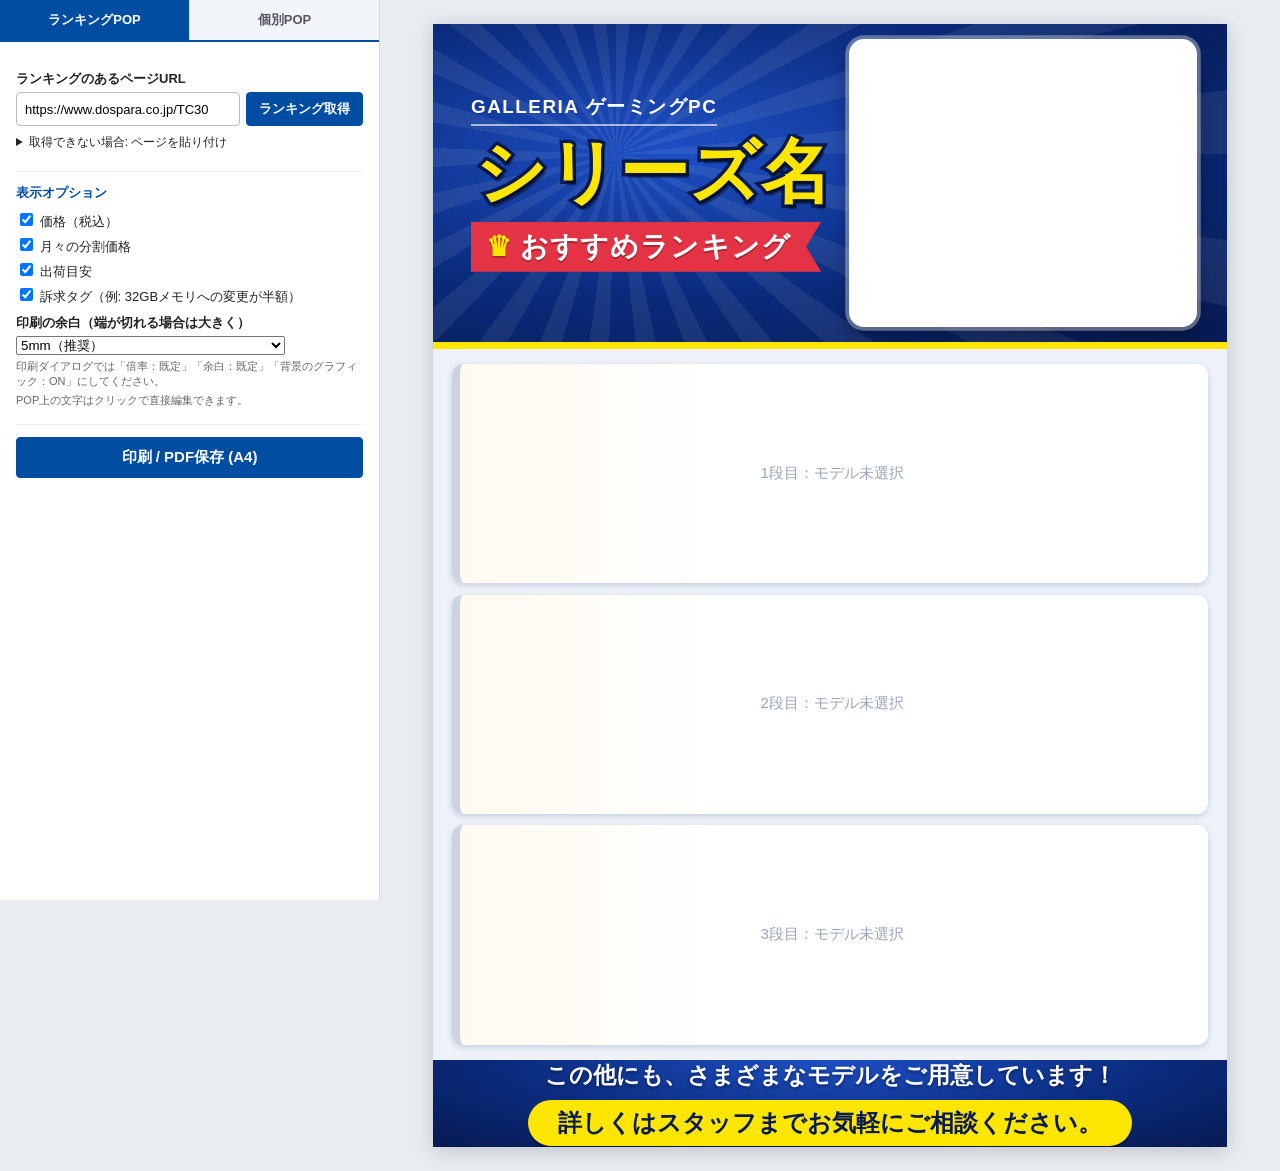
==== commit b2a5af2f: "Ranking POP: use only data shown on the ranking page; web-style overlapped image - no product-page f" ====
--- a/static/index.html
+++ b/static/index.html
@@ -38,8 +38,6 @@
     <div id="candidates"></div>
   </section>
 
-  <section id="slots"></section>
-
   <section id="imgBox" hidden>
     <h2>トップ画像</h2>
     <p class="hint">「黒＋白」はWEBと同じ2台並び。1枚だけにもできます。</p>
@@ -52,7 +50,7 @@
     <label><input type="checkbox" id="optPrice" checked> 価格（税込）</label>
     <label><input type="checkbox" id="optInstall" checked> 月々の分割価格</label>
     <label><input type="checkbox" id="optStock" checked> 出荷目安</label>
-    <label><input type="checkbox" id="optDetail"> スペックを詳細表記にする</label>
+    <label><input type="checkbox" id="optTags" checked> 訴求タグ（例: 32GBメモリへの変更が半額）</label>
     <label class="lbl" style="margin-top:8px" for="printMargin">印刷の余白（端が切れる場合は大きく）</label>
     <select id="printMargin">
       <option value="0">なし（フチなし印刷できるプリンター用）</option>
@@ -80,10 +78,7 @@
         <div class="rh-tag" id="popSeriesSub" contenteditable="true" hidden></div>
         <div class="rh-ribbon"><span class="crown">♛</span><span contenteditable="true">おすすめランキング</span></div>
       </div>
-      <div class="rh-img" id="rhImg">
-        <img id="popImg2" class="im2" alt="" hidden>
-        <img id="popImg" class="im1" alt="" hidden>
-      </div>
+      <div class="rh-img" id="rhImg"><img id="popImg" alt="" hidden></div>
     </header>
 
     <div class="rows" id="rows"></div>
--- a/static/ranking.css
+++ b/static/ranking.css
@@ -13,7 +13,8 @@
 }
 #topThumbs .th.sel { border-color: var(--accent); }
 #topThumbs .th img { width: auto; height: 100%; max-width: 100%; aspect-ratio: auto; object-fit: contain; border: 0; background: none; padding: 0; }
-#topThumbs .th.pair img { max-width: 55%; }
+#topThumbs .th.pair img { max-width: 55%; position: relative; }
+#topThumbs .th.pair img:first-child { z-index: 2; }
 #topThumbs .th.pair img + img { margin-left: -14%; }
 #topThumbs .th span {
   position: absolute; left: 0; right: 0; bottom: 0; font-size: 9px; text-align: center; background: #f3f5f9;
@@ -85,12 +86,8 @@
   background: #fff; border-radius: 4mm;
   box-shadow: 0 0 0 1mm rgba(255,255,255,.35), 0 2mm 5mm rgba(0,0,0,.4);
 }
-/* 1枚: 中央に大きく */
-.rh-img img { position: absolute; object-fit: contain; }
-.rh-img .im1 { inset: 3mm; width: calc(100% - 6mm); height: calc(100% - 6mm); }
-/* 2台並び (WEBと同じ: 手前に黒、右奥に白) */
-.rh-img.pair .im1 { inset: auto auto 3mm 3mm; width: 58%; height: 88%; object-position: left bottom; z-index: 2; }
-.rh-img.pair .im2 { right: 3mm; bottom: 6mm; width: 52%; height: 80%; object-position: right bottom; z-index: 1; }
+/* 2台を重ねた画像 (余白を切り取り済み) を枠いっぱいに */
+.rh-img img { position: absolute; inset: 4mm; width: calc(100% - 8mm); height: calc(100% - 8mm); object-fit: contain; }
 
 /* 1位〜3位の段 */
 .rows { flex: 1; min-height: 0; display: flex; flex-direction: column; gap: 3mm; padding: 4mm 5mm; }
@@ -121,6 +118,12 @@
 
 .rhead { grid-area: head; min-width: 0; border-bottom: .5mm solid rgba(10,42,122,.15); padding-bottom: 1.2mm; }
 .rrow { --k: 1; overflow: hidden; }
+.rhead .tags { display: flex; flex-wrap: wrap; gap: 1mm; margin-bottom: 1mm; }
+.rhead .tag {
+  border: .35mm solid var(--red); color: var(--red); background: #fff; font-size: calc(2.8mm * var(--k)); font-weight: bold;
+  padding: .3mm 2mm; line-height: 1.3;
+}
+.rpop.no-tags .rhead .tags { display: none; }
 .rhead .name { font-size: calc(5.4mm * var(--k)); font-weight: 900; color: #111; line-height: 1.22; overflow-wrap: anywhere; }
 .rhead .edition { font-size: calc(2.8mm * var(--k)); color: #555; font-weight: bold; line-height: 1.3; margin-top: .4mm; }
 .rpop .specs { grid-area: specs; min-width: 0; align-self: center; display: flex; flex-direction: column; gap: calc(.9mm * var(--k));
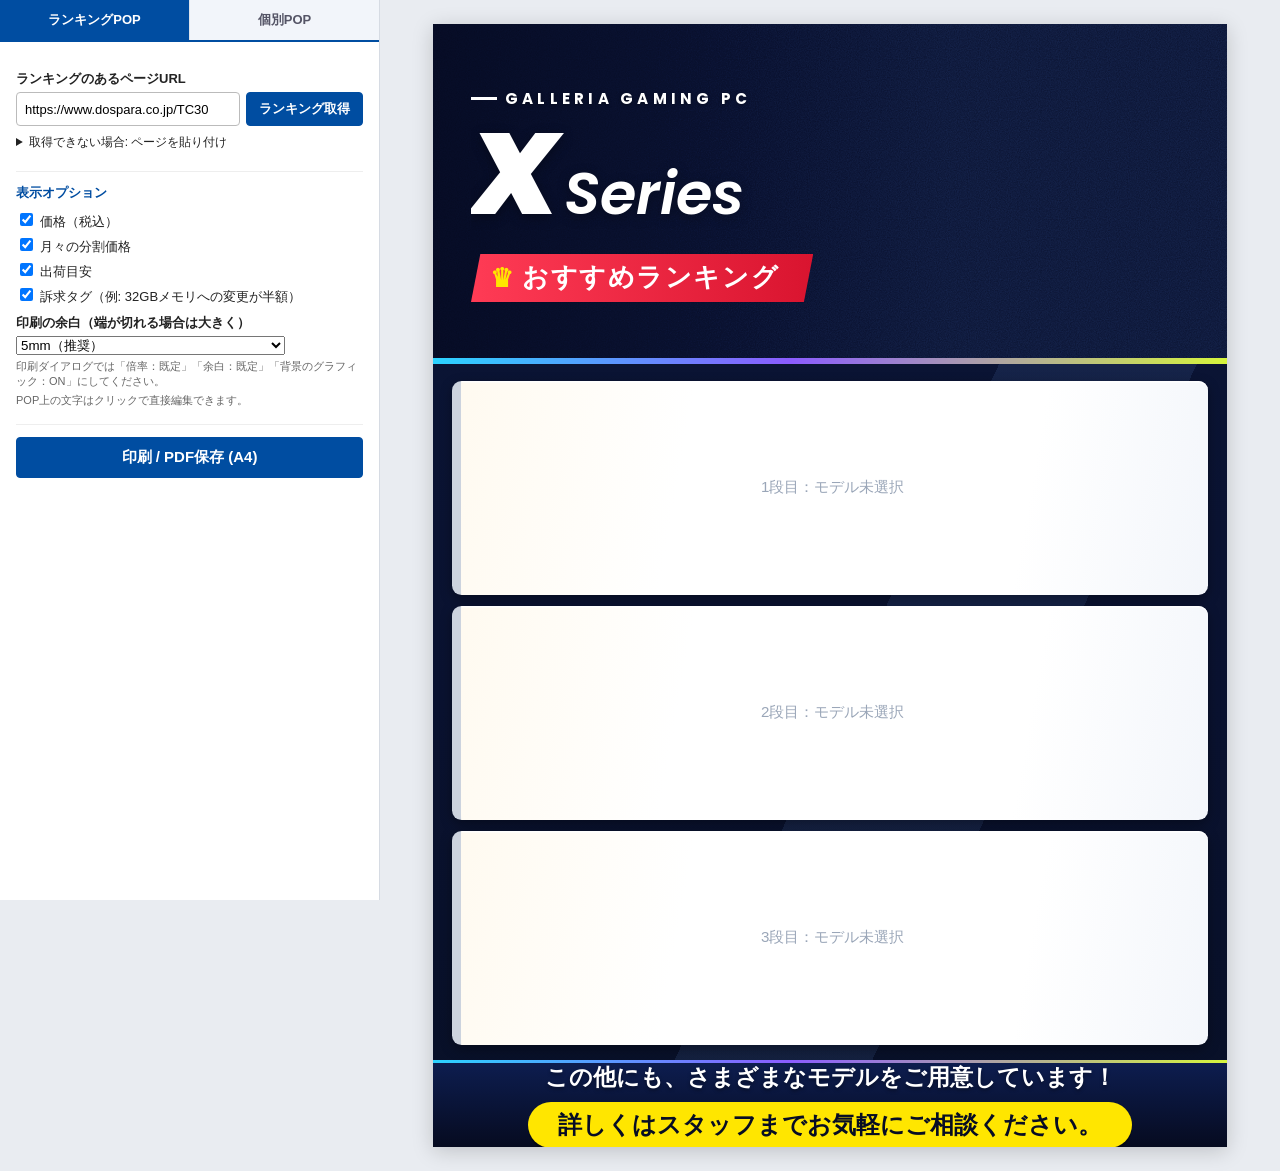
==== commit eab97dbd: "Ranking POP: galleria.net-style header - background from galleria.net series cards (S/X/F/E), extrac" ====
--- a/static/index.html
+++ b/static/index.html
@@ -40,7 +40,9 @@
 
   <section id="imgBox" hidden>
     <h2>トップ画像</h2>
-    <p class="hint">「黒＋白」はWEBと同じ2台並び。1枚だけにもできます。</p>
+    <p class="hint">「黒＋白」はWEBと同じ2台並び。背景は galleria.net のシリーズ画像を使います。</p>
+    <label><input type="checkbox" id="optOfficialBg" checked> 背景に GALLERIA 公式サイトの画像を使う</label>
+    <div id="galleriaStatus" class="status"></div>
     <div id="topThumbs" class="thumbs"></div>
     <input type="file" id="topImgFile" accept="image/*">
   </section>
@@ -70,11 +72,12 @@
 
 <main class="stage">
   <div id="pop" class="rpop">
-    <header class="rh">
-      <div class="rh-rays"></div>
+    <header class="rh" id="rh">
+      <div class="rh-bg" id="rhBg"></div>
+      <div class="rh-grain"></div>
       <div class="rh-text">
-        <div class="rh-kicker" id="popKicker" contenteditable="true">GALLERIA ゲーミングPC</div>
-        <div class="rh-series" id="popSeries" contenteditable="true">シリーズ名</div>
+        <div class="rh-kicker" id="popKicker" contenteditable="true">GALLERIA GAMING PC</div>
+        <div class="rh-series" id="popSeries" contenteditable="true"><span class="L">X</span><span class="S">Series</span></div>
         <div class="rh-tag" id="popSeriesSub" contenteditable="true" hidden></div>
         <div class="rh-ribbon"><span class="crown">♛</span><span contenteditable="true">おすすめランキング</span></div>
       </div>
--- a/static/ranking.css
+++ b/static/ranking.css
@@ -39,65 +39,104 @@
 }
 
 /* ---------- POP ---------- */
+@font-face { font-family: "Poppins"; font-style: italic; font-weight: 600; src: url(fonts/poppins-latin-600-italic.woff2) format("woff2"); }
+@font-face { font-family: "Poppins"; font-style: italic; font-weight: 800; src: url(fonts/poppins-latin-800-italic.woff2) format("woff2"); }
+@font-face { font-family: "Poppins"; font-style: italic; font-weight: 900; src: url(fonts/poppins-latin-900-italic.woff2) format("woff2"); }
+@font-face { font-family: "Poppins"; font-style: normal; font-weight: 700; src: url(fonts/poppins-latin-700-normal.woff2) format("woff2"); }
+@font-face { font-family: "Poppins"; font-style: normal; font-weight: 800; src: url(fonts/poppins-latin-800-normal.woff2) format("woff2"); }
+
 .rpop {
-  --navy: #0a2a7a;
-  --navy2: #071a52;
+  --navy: #0d1d4f;
+  --navy2: #070d24;
   --yellow: #ffe600;
   --red: #e43344;
-  width: 210mm; height: 297mm; background: #eef2f8; position: relative; overflow: hidden;
+  --jp: "Hiragino Kaku Gothic StdN", "Hiragino Kaku Gothic ProN", "Yu Gothic", "Meiryo", sans-serif;
+  --en: "Poppins", var(--jp);
+  width: 210mm; height: 297mm; position: relative; overflow: hidden;
   display: flex; flex-direction: column; box-shadow: 0 4px 20px rgba(0,0,0,.18);
-  font-family: "Hiragino Kaku Gothic StdN", "Hiragino Kaku Gothic ProN", "Yu Gothic", "Meiryo", sans-serif;
-}
-
-/* header: シリーズ名 + 画像 */
+  font-family: var(--jp);
+  background:
+    linear-gradient(115deg, transparent 0 55%, rgba(120,170,255,.10) 55% 70%, transparent 70%),
+    linear-gradient(180deg, #0b1638 0%, #0a1230 60%, #081027 100%);
+}
+
+/* header: galleria.net 風 (シリーズ画像の背景 + 白の英字シリーズ名 + PC画像) */
 .rh {
-  position: relative; height: 86mm; flex-shrink: 0; overflow: hidden; display: flex; align-items: center; gap: 4mm;
-  background: radial-gradient(ellipse at 30% 40%, #1d4fc4 0%, var(--navy) 55%, var(--navy2) 100%);
-  color: #fff; padding: 6mm 8mm 6mm 10mm; border-bottom: 2mm solid var(--yellow);
-}
-.rh-rays {
-  position: absolute; inset: -40%;
-  background: repeating-conic-gradient(from 0deg at 35% 45%, rgba(255,255,255,.07) 0 6deg, transparent 6deg 14deg);
-  pointer-events: none;
+  position: relative; height: 90mm; flex-shrink: 0; overflow: hidden; display: flex; align-items: center; gap: 2mm;
+  color: #fff; padding: 6mm 5mm 6mm 10mm; background: #0a1230;
+}
+.rh-bg, .rh-grain { position: absolute; inset: 0; pointer-events: none; }
+.rh-bg { background-size: cover; background-position: center; }
+/* 公式画像が無い時のシリーズ別グラデーション (galleria.net の雰囲気) */
+.rh[data-series="S"] .rh-bg:not(.official) { background:
+  radial-gradient(ellipse 60% 70% at 85% 25%, rgba(196,120,255,.85), transparent 70%),
+  radial-gradient(ellipse 50% 60% at 60% 90%, rgba(60,90,255,.7), transparent 70%),
+  linear-gradient(125deg, #070b2a 0%, #18207a 55%, #4b2bb8 100%); }
+.rh[data-series="X"] .rh-bg:not(.official), .rh[data-series="other"] .rh-bg:not(.official) { background:
+  radial-gradient(ellipse 55% 75% at 78% 35%, rgba(205,240,40,.9), transparent 70%),
+  radial-gradient(ellipse 45% 60% at 95% 95%, rgba(0,200,190,.75), transparent 70%),
+  linear-gradient(120deg, #061033 0%, #0e2a74 50%, #1b5fa8 100%); }
+.rh[data-series="F"] .rh-bg:not(.official) { background:
+  radial-gradient(ellipse 55% 70% at 20% 10%, rgba(40,210,255,.85), transparent 70%),
+  radial-gradient(ellipse 55% 70% at 75% 40%, rgba(170,90,255,.7), transparent 70%),
+  linear-gradient(140deg, #0a5fa8 0%, #1d2a8a 55%, #0a0f3a 100%); }
+.rh[data-series="E"] .rh-bg:not(.official) { background:
+  radial-gradient(ellipse 70% 55% at 50% 105%, rgba(255,170,140,.95), transparent 70%),
+  radial-gradient(ellipse 60% 60% at 30% 60%, rgba(40,170,230,.8), transparent 70%),
+  linear-gradient(180deg, #06123f 0%, #0d3c8c 50%, #2b8fc9 100%); }
+/* 粒子感 + 文字側を少し暗く */
+.rh-grain {
+  background:
+    linear-gradient(90deg, rgba(4,8,30,.55) 0%, rgba(4,8,30,.15) 45%, transparent 65%),
+    url("data:image/svg+xml;utf8,<svg xmlns='http://www.w3.org/2000/svg' width='160' height='160'><filter id='n'><feTurbulence type='fractalNoise' baseFrequency='.9' numOctaves='2' stitchTiles='stitch'/><feColorMatrix values='0 0 0 0 1  0 0 0 0 1  0 0 0 0 1  0 0 0 .55 0'/></filter><rect width='160' height='160' filter='url(%23n)'/></svg>");
+  opacity: .9; mix-blend-mode: soft-light;
+}
+.rh::after {  /* 下端のアクセントライン */
+  content: ""; position: absolute; left: 0; right: 0; bottom: 0; height: 1.6mm;
+  background: linear-gradient(90deg, #2bd3ff, #8b5cff 45%, #d6f53c);
 }
 .rh-text { position: relative; z-index: 1; flex: 1; min-width: 0; }
 .rh-kicker {
-  display: inline-block; font-size: 5mm; font-weight: 900; letter-spacing: .08em;
-  border-bottom: .6mm solid rgba(255,255,255,.6); padding-bottom: 1mm;
-}
+  display: inline-flex; align-items: center; gap: 2mm; font-family: var(--en); font-size: 4mm; font-weight: 700;
+  letter-spacing: .28em; text-shadow: 0 .3mm 1mm rgba(0,0,0,.4);
+}
+.rh-kicker::before { content: ""; width: 7mm; height: .7mm; background: #fff; }
 .rh-series {
-  margin-top: 2mm; font-size: 20mm; font-weight: 900; line-height: 1.1; color: var(--yellow);
-  -webkit-text-stroke: 1.8mm var(--navy2); paint-order: stroke fill;
-  text-shadow: 1mm 1.2mm 0 rgba(0,0,0,.35); white-space: nowrap; overflow: hidden; padding: 0 1mm;
-}
+  margin-top: 1mm; font-family: var(--en); font-size: 30mm; line-height: 1; color: #fff;
+  text-shadow: 0 .8mm 3mm rgba(0,0,0,.35); white-space: nowrap; overflow: hidden; padding: 1mm 2mm 2mm 0;
+}
+.rh-series .L { font-weight: 900; font-style: italic; letter-spacing: -.02em; }
+.rh-series .S { font-weight: 600; font-style: italic; font-size: .52em; margin-left: .14em; }
+.rh-series .W { font-family: var(--jp); font-weight: 900; font-size: .62em; }
 .rh-tag {
-  display: inline-block; margin-top: 2mm; background: #fff; color: var(--navy); font-size: 6mm; font-weight: 900;
-  padding: 1mm 4mm; border-radius: 1.5mm;
+  display: inline-block; margin-top: 1mm; color: #fff; font-size: 5mm; font-weight: 800; letter-spacing: .06em;
+  padding: .8mm 4mm; border: .4mm solid rgba(255,255,255,.85); border-radius: 10mm; background: rgba(255,255,255,.14);
 }
 .rh-ribbon {
-  display: flex; align-items: center; gap: 2mm; width: fit-content; margin-top: 3mm;
-  background: var(--red); color: #fff; font-size: 7.5mm; font-weight: 900; letter-spacing: .04em;
-  padding: 1.6mm 8mm 1.6mm 4mm; clip-path: polygon(0 0, 100% 0, calc(100% - 4mm) 50%, 100% 100%, 0 100%);
-  text-shadow: 0 .4mm 0 rgba(0,0,0,.25);
+  display: flex; align-items: center; gap: 2mm; width: fit-content; margin-top: 4mm;
+  background: linear-gradient(90deg, #ff3b55, #d9142f); color: #fff; font-size: 7mm; font-weight: 900; letter-spacing: .06em;
+  padding: 1.8mm 9mm 1.8mm 5mm; clip-path: polygon(2.5mm 0, 100% 0, calc(100% - 2.5mm) 100%, 0 100%);
+  box-shadow: 0 1mm 3mm rgba(0,0,0,.35);
 }
 .rh-ribbon .crown { color: var(--yellow); }
-.rh-img {
-  position: relative; z-index: 1; width: 92mm; height: 76mm; flex-shrink: 0;
-  background: #fff; border-radius: 4mm;
-  box-shadow: 0 0 0 1mm rgba(255,255,255,.35), 0 2mm 5mm rgba(0,0,0,.4);
-}
-/* 2台を重ねた画像 (余白を切り取り済み) を枠いっぱいに */
-.rh-img img { position: absolute; inset: 4mm; width: calc(100% - 8mm); height: calc(100% - 8mm); object-fit: contain; }
+.rh-img { position: relative; z-index: 1; width: 96mm; height: 74mm; flex-shrink: 0; align-self: flex-end; margin-bottom: 1mm; }
+/* 白背景を抜いた2台重ねの画像を、影付きで背景の上に置く */
+.rh-img img {
+  position: absolute; inset: 0; width: 100%; height: 100%; object-fit: contain; object-position: center bottom;
+  filter: drop-shadow(0 2.5mm 3mm rgba(0,0,0,.45));
+}
 
 /* 1位〜3位の段 */
-.rows { flex: 1; min-height: 0; display: flex; flex-direction: column; gap: 3mm; padding: 4mm 5mm; }
+.rows { flex: 1; min-height: 0; display: flex; flex-direction: column; gap: 3mm; padding: 4.5mm 5mm 4mm; }
 .rrow {
   --m1: #ffe9a6; --m2: #e9b10f; --m3: #8a6200; --tint: #fffaf0;  /* 金 */
   flex: 1; min-height: 0; padding: 2.5mm 4mm 3mm 3mm;
   display: grid; grid-template-columns: 25mm minmax(0, 1fr) 54mm; grid-template-rows: auto minmax(0, 1fr);
   grid-template-areas: "medal head head" "medal specs price"; column-gap: 3.5mm; row-gap: 1.8mm; align-items: center;
-  background: linear-gradient(90deg, var(--tint), #fff 35%); border-radius: 3mm;
-  border-left: 2.2mm solid var(--m2); box-shadow: 0 .6mm 1.6mm rgba(10,42,122,.18);
+  position: relative; border-radius: 2.5mm;
+  background: linear-gradient(100deg, var(--tint) 0%, #fff 30%, #fff 75%, #f3f6fb 100%);
+  box-shadow: 0 1mm 3mm rgba(0,0,0,.35), inset 0 .4mm 0 rgba(255,255,255,.9);
+  border-left: 2.4mm solid var(--m2);
 }
 .rrow.rank-2 { --m1: #ffffff; --m2: #b9c0ca; --m3: #5d6571; --tint: #f6f8fb; }  /* 銀 */
 .rrow.rank-3 { --m1: #ffe0c0; --m2: #c06f2e; --m3: #6e3a10; --tint: #fff6ef; }  /* 銅 */
@@ -111,7 +150,7 @@
 .medal .crown-svg { position: absolute; inset: 0; width: 100%; height: 100%; overflow: visible; }
 .medal .num {
   position: absolute; left: 0; right: 0; bottom: 2.3mm; display: flex; align-items: baseline; justify-content: center;
-  font-weight: 900; line-height: 1; color: #fff; -webkit-text-stroke: .9mm var(--m3); paint-order: stroke fill;
+  font-family: var(--en); font-style: italic; font-weight: 900; line-height: 1; color: #fff; -webkit-text-stroke: .9mm var(--m3); paint-order: stroke fill;
 }
 .medal .no { font-size: 9mm; letter-spacing: -.04em; }
 .medal .i { font-size: 4mm; margin-left: .3mm; }
@@ -124,26 +163,26 @@
   padding: .3mm 2mm; line-height: 1.3;
 }
 .rpop.no-tags .rhead .tags { display: none; }
-.rhead .name { font-size: calc(5.4mm * var(--k)); font-weight: 900; color: #111; line-height: 1.22; overflow-wrap: anywhere; }
+.rhead .name { font-family: var(--en); font-size: calc(5.4mm * var(--k)); font-weight: 800; color: #0b1330; line-height: 1.22; overflow-wrap: anywhere; }
 .rhead .edition { font-size: calc(2.8mm * var(--k)); color: #555; font-weight: bold; line-height: 1.3; margin-top: .4mm; }
 .rpop .specs { grid-area: specs; min-width: 0; align-self: center; display: flex; flex-direction: column; gap: calc(.9mm * var(--k));
   margin: 0; border: 0; overflow: visible; }  /* 個別POP (style.css) の .specs を打ち消す */
 .spec { display: flex; align-items: stretch; min-height: calc(6mm * var(--k)); }
 .spec .k {
-  width: 30mm; flex-shrink: 0; background: var(--navy); color: #fff; font-size: 2.9mm; font-weight: bold; white-space: nowrap; min-height: 6mm;
+  width: 30mm; flex-shrink: 0; background: linear-gradient(90deg, #0b1638, #1b3a8f); color: #fff; font-size: 2.9mm; font-weight: bold; white-space: nowrap; min-height: 6mm;
   display: flex; align-items: center; gap: 1.5mm; padding-left: 2mm; border-radius: 1mm 0 0 1mm;
   clip-path: polygon(0 0, 100% 0, calc(100% - 2mm) 100%, 0 100%);
 }
 .spec .k svg { width: 3.8mm; height: 3.8mm; fill: #fff; color: #fff; flex-shrink: 0; }
 .spec .v {
   flex: 1; min-width: 0; background: linear-gradient(90deg, #eef2f8, #fff); margin-left: -1mm;
-  padding: .7mm 2.5mm .7mm 3.5mm; display: flex; align-items: center; font-size: calc(3.8mm * var(--k)); font-weight: 800;
+  padding: .7mm 2.5mm .7mm 3.5mm; display: flex; align-items: center; font-family: var(--en); font-size: calc(3.8mm * var(--k)); font-weight: 700; color: #0b1330;
   line-height: 1.18; white-space: normal; overflow-wrap: anywhere;   /* 見切れずに改行 */
 }
 
 .pricebox {
   grid-area: price; align-self: stretch; min-height: 24mm; display: flex; flex-direction: column; justify-content: center;
-  background: #fff; border: .7mm solid var(--red); border-radius: 2.5mm; box-shadow: 0 .9mm 0 #b81d2c;
+  background: linear-gradient(180deg, #fff 60%, #fff3f4); border: .7mm solid var(--red); border-radius: 2.5mm; box-shadow: 0 .9mm 0 #b81d2c;
   padding: 2mm 3mm; position: relative; line-height: 1; margin: 1.5mm 0 .5mm;
 }
 .pricebox .stock {
@@ -154,17 +193,19 @@
   position: absolute; top: -.7mm; left: -.7mm; background: var(--red); color: #fff; font-size: 2.8mm; font-weight: 900;
   padding: .8mm 2.4mm; border-radius: 2.5mm 0 2.5mm 0;
 }
-.pricebox .amt { text-align: right; color: var(--red); font-weight: 900; white-space: nowrap; margin-top: 3mm; }
-.pricebox .y { font-size: 5.5mm; }
-.pricebox .n { font-size: 11mm; letter-spacing: -.03em; }
+.pricebox .amt { text-align: right; color: var(--red); white-space: nowrap; overflow: hidden; margin-top: 3mm; font-family: var(--en); font-style: italic; font-weight: 800; }
+.pricebox .y { font-size: 5.5mm; margin-right: .5mm; }
+.pricebox .n { font-size: 11.5mm; letter-spacing: -.02em; }
+.pricebox .t { font-style: normal; font-family: var(--jp); }
 .pricebox .t { font-size: 3mm; color: #333; margin-left: .8mm; }
 .pricebox .inst { text-align: right; font-size: 3mm; color: #333; font-weight: bold; margin-top: 1.6mm; }
-.pricebox .inst b { font-size: 4.2mm; color: var(--navy); }
+.pricebox .inst b { font-family: var(--en); font-size: 4.4mm; color: var(--navy); }
 
 /* footer */
 .rf {
   height: 23mm; flex-shrink: 0; position: relative;
-  background: radial-gradient(ellipse at 50% 0, #1d4fc4, var(--navy) 60%, var(--navy2));
+  background: linear-gradient(180deg, #0d1d4f, #060b20);
+  border-top: .8mm solid transparent; border-image: linear-gradient(90deg, #2bd3ff, #8b5cff 45%, #d6f53c) 1;
   display: flex; flex-direction: column; align-items: center; justify-content: center; gap: 2.5mm;
 }
 .rf-t { color: #fff; font-size: 6mm; font-weight: 900; text-shadow: 0 .5mm 1mm rgba(0,0,0,.4); }
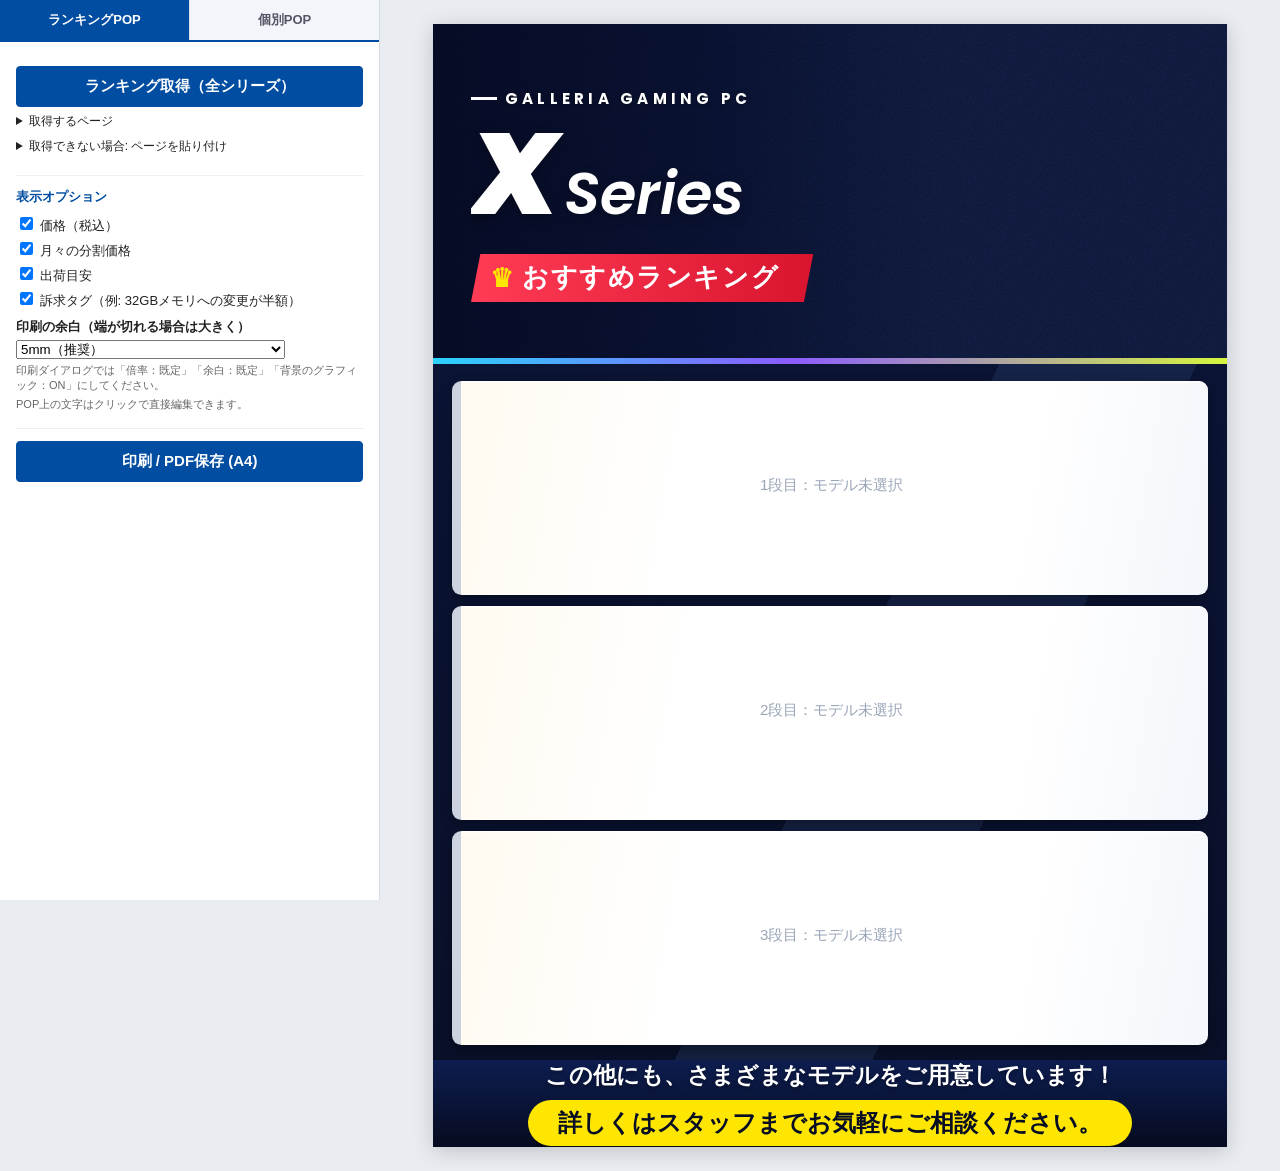
==== commit 890ddbce: "Fetch all series pages at once, series buttons, wait for images before printing - 「ランキング取得」 opens /T" ====
--- a/static/index.html
+++ b/static/index.html
@@ -12,11 +12,13 @@
   <nav class="tabs"><a href="/" class="on">ランキングPOP</a><a href="/single.html">個別POP</a></nav>
 
   <section>
-    <label class="lbl" for="catUrl">ランキングのあるページURL</label>
-    <div class="row">
-      <input id="catUrl" type="url" value="https://www.dospara.co.jp/TC30">
-      <button id="btnRank" class="primary">ランキング取得</button>
-    </div>
+    <button id="btnRank" class="primary wide">ランキング取得（全シリーズ）</button>
+    <details id="catUrlBox">
+      <summary>取得するページ</summary>
+      <textarea id="catUrls" rows="2" spellcheck="false">https://www.dospara.co.jp/TC30
+https://www.dospara.co.jp/TC143</textarea>
+      <p class="hint">1行に1ページ。全ページを同時に開いて、全シリーズのランキングを作ります。</p>
+    </details>
     <details id="catPaste">
       <summary>取得できない場合: ページを貼り付け</summary>
       <p class="hint">ドスパラのページを開いた状態で、次のどちらかでページ全体をコピーして貼り付けてください。</p>
@@ -27,14 +29,15 @@
           <a id="bookmarklet" class="bm" href="#">ページをコピー</a></li>
       </ol>
       <textarea id="catHtml" rows="4" placeholder="&lt;html&gt; ..."></textarea>
+      <input id="catUrl" type="url" placeholder="貼り付けたページのURL（例: https://www.dospara.co.jp/TC143）">
       <button id="btnRankParse">貼り付けたページからランキング取得</button>
     </details>
     <div id="rankStatus" class="status"></div>
   </section>
 
   <section id="seriesBox" hidden>
-    <label class="lbl" for="seriesSel">シリーズ</label>
-    <select id="seriesSel" class="wide-sel"></select>
+    <h2>シリーズ</h2>
+    <div id="seriesBtns" class="series-btns"></div>
     <div id="candidates"></div>
   </section>
 
--- a/static/ranking.css
+++ b/static/ranking.css
@@ -5,6 +5,14 @@
 .slot h3 { margin: 0 0 6px; font-size: 13px; }
 .slot .status { margin-top: 4px; }
 .slot-title { font-weight: bold; }
+#catUrls { width: 100%; font: 12px/1.5 monospace; margin-top: 4px; box-sizing: border-box; }
+#catUrl { width: 100%; box-sizing: border-box; margin: 4px 0; }
+#catUrlBox { margin-top: 6px; font-size: 12px; }
+.series-btns { display: grid; grid-template-columns: 1fr 1fr; gap: 6px; margin-bottom: 8px; }
+.series-btns button { text-align: left; padding: 7px 8px; line-height: 1.25; font-size: 13px; }
+.series-btns button small { display: block; font-size: 11px; opacity: .75; font-weight: normal; }
+.series-btns button.on { background: var(--blue); border-color: var(--blue); color: #fff; font-weight: bold; }
+.series-btns .grp { grid-column: 1 / -1; font-size: 11px; color: #667; margin-top: 2px; }
 .wide-sel { width: 100%; padding: 6px; font-size: 13px; margin-bottom: 6px; }
 #topThumbs { grid-template-columns: repeat(3, 1fr); margin-bottom: 6px; }
 #topThumbs .th {
@@ -84,6 +92,10 @@
   radial-gradient(ellipse 70% 55% at 50% 105%, rgba(255,170,140,.95), transparent 70%),
   radial-gradient(ellipse 60% 60% at 30% 60%, rgba(40,170,230,.8), transparent 70%),
   linear-gradient(180deg, #06123f 0%, #0d3c8c 50%, #2b8fc9 100%); }
+.rh[data-series="N"] .rh-bg:not(.official) { background:
+  radial-gradient(ellipse 55% 70% at 80% 30%, rgba(255,60,120,.8), transparent 70%),
+  radial-gradient(ellipse 50% 60% at 55% 100%, rgba(80,120,255,.75), transparent 70%),
+  linear-gradient(125deg, #08082a 0%, #2a1468 55%, #7a1a6e 100%); }
 /* 粒子感 + 文字側を少し暗く */
 .rh-grain {
   background:
@@ -130,9 +142,9 @@
 .rows { flex: 1; min-height: 0; display: flex; flex-direction: column; gap: 3mm; padding: 4.5mm 5mm 4mm; }
 .rrow {
   --m1: #ffe9a6; --m2: #e9b10f; --m3: #8a6200; --tint: #fffaf0;  /* 金 */
-  flex: 1; min-height: 0; padding: 2.5mm 4mm 3mm 3mm;
-  display: grid; grid-template-columns: 25mm minmax(0, 1fr) 54mm; grid-template-rows: auto minmax(0, 1fr);
-  grid-template-areas: "medal head head" "medal specs price"; column-gap: 3.5mm; row-gap: 1.8mm; align-items: center;
+  flex: 1; min-height: 0; padding: 1.5mm 4mm 3mm 2.5mm;
+  display: grid; grid-template-columns: 22mm minmax(0, 1fr) 76mm; grid-template-rows: auto minmax(0, 1fr);
+  grid-template-areas: "medal head head" "specs specs price"; column-gap: 3.5mm; row-gap: 1.8mm; align-items: center;
   position: relative; border-radius: 2.5mm;
   background: linear-gradient(100deg, var(--tint) 0%, #fff 30%, #fff 75%, #f3f6fb 100%);
   box-shadow: 0 1mm 3mm rgba(0,0,0,.35), inset 0 .4mm 0 rgba(255,255,255,.9);
@@ -144,68 +156,72 @@
 .rrow.empty { display: flex; align-items: center; justify-content: center; color: #9aa6b8; font-size: 4mm; border-left-color: #ccd3de; }
 
 .medal {
-  grid-area: medal; width: 25mm; height: 21.5mm; position: relative;
+  grid-area: medal; align-self: start; width: 22mm; height: 19mm; position: relative; margin: -.5mm 0 0 -.5mm;
   filter: drop-shadow(0 .7mm .9mm rgba(0,0,0,.35));
 }
 .medal .crown-svg { position: absolute; inset: 0; width: 100%; height: 100%; overflow: visible; }
 .medal .num {
-  position: absolute; left: 0; right: 0; bottom: 2.3mm; display: flex; align-items: baseline; justify-content: center;
+  position: absolute; left: 0; right: 0; bottom: 2mm; display: flex; align-items: baseline; justify-content: center;
   font-family: var(--en); font-style: italic; font-weight: 900; line-height: 1; color: #fff; -webkit-text-stroke: .9mm var(--m3); paint-order: stroke fill;
 }
-.medal .no { font-size: 9mm; letter-spacing: -.04em; }
+.medal .no { font-size: 8mm; letter-spacing: -.04em; }
 .medal .i { font-size: 4mm; margin-left: .3mm; }
 
-.rhead { grid-area: head; min-width: 0; border-bottom: .5mm solid rgba(10,42,122,.15); padding-bottom: 1.2mm; }
+.rhead { grid-area: head; min-width: 0; border-bottom: .5mm solid rgba(10,42,122,.15); padding-bottom: .8mm; }
 .rrow { --k: 1; overflow: hidden; }
-.rhead .tags { display: flex; flex-wrap: wrap; gap: 1mm; margin-bottom: 1mm; }
+.rhead .tags { display: flex; flex-wrap: wrap; align-items: stretch; gap: 1mm; margin-bottom: 1mm; }
+.rhead .tags-lbl {
+  background: linear-gradient(90deg, #ff3b55, #d9142f); color: #fff; font-size: calc(3.2mm * var(--k)); font-weight: 900;
+  letter-spacing: .06em; padding: .5mm 4.5mm .5mm 2.2mm; line-height: 1.3;
+  clip-path: polygon(0 0, calc(100% - 1.6mm) 0, 100% 50%, calc(100% - 1.6mm) 100%, 0 100%);
+}
 .rhead .tag {
-  border: .35mm solid var(--red); color: var(--red); background: #fff; font-size: calc(2.8mm * var(--k)); font-weight: bold;
+  border: .35mm solid var(--red); color: var(--red); background: #fff; font-size: calc(3mm * var(--k)); font-weight: bold;
   padding: .3mm 2mm; line-height: 1.3;
 }
 .rpop.no-tags .rhead .tags { display: none; }
-.rhead .name { font-family: var(--en); font-size: calc(5.4mm * var(--k)); font-weight: 800; color: #0b1330; line-height: 1.22; overflow-wrap: anywhere; }
+.rhead .name { font-family: var(--en); font-size: calc(5mm * var(--k)); font-weight: 800; color: #0b1330; line-height: 1.22; overflow-wrap: anywhere; }
 .rhead .edition { font-size: calc(2.8mm * var(--k)); color: #555; font-weight: bold; line-height: 1.3; margin-top: .4mm; }
 .rpop .specs { grid-area: specs; min-width: 0; align-self: center; display: flex; flex-direction: column; gap: calc(.9mm * var(--k));
   margin: 0; border: 0; overflow: visible; }  /* 個別POP (style.css) の .specs を打ち消す */
-.spec { display: flex; align-items: stretch; min-height: calc(6mm * var(--k)); }
+.spec { display: flex; align-items: stretch; min-height: calc(7.6mm * var(--k)); }
 .spec .k {
-  width: 30mm; flex-shrink: 0; background: linear-gradient(90deg, #0b1638, #1b3a8f); color: #fff; font-size: 2.9mm; font-weight: bold; white-space: nowrap; min-height: 6mm;
+  width: 32mm; flex-shrink: 0; background: linear-gradient(90deg, #0b1638, #1b3a8f); color: #fff; font-size: 3.2mm; font-weight: bold; white-space: nowrap; min-height: 7.6mm;
   display: flex; align-items: center; gap: 1.5mm; padding-left: 2mm; border-radius: 1mm 0 0 1mm;
   clip-path: polygon(0 0, 100% 0, calc(100% - 2mm) 100%, 0 100%);
 }
-.spec .k svg { width: 3.8mm; height: 3.8mm; fill: #fff; color: #fff; flex-shrink: 0; }
+.spec .k svg { width: 4.4mm; height: 4.4mm; fill: #fff; color: #fff; flex-shrink: 0; }
 .spec .v {
   flex: 1; min-width: 0; background: linear-gradient(90deg, #eef2f8, #fff); margin-left: -1mm;
-  padding: .7mm 2.5mm .7mm 3.5mm; display: flex; align-items: center; font-family: var(--en); font-size: calc(3.8mm * var(--k)); font-weight: 700; color: #0b1330;
+  padding: .7mm 2.5mm .7mm 3.5mm; display: flex; align-items: center; font-family: var(--en); font-size: calc(4.8mm * var(--k)); font-weight: 700; color: #0b1330;
   line-height: 1.18; white-space: normal; overflow-wrap: anywhere;   /* 見切れずに改行 */
 }
 
 .pricebox {
-  grid-area: price; align-self: stretch; min-height: 24mm; display: flex; flex-direction: column; justify-content: center;
+  grid-area: price; align-self: stretch; min-height: 0; display: flex; flex-direction: column; justify-content: center;
   background: linear-gradient(180deg, #fff 60%, #fff3f4); border: .7mm solid var(--red); border-radius: 2.5mm; box-shadow: 0 .9mm 0 #b81d2c;
-  padding: 2mm 3mm; position: relative; line-height: 1; margin: 1.5mm 0 .5mm;
+  padding: 3.6mm 3.5mm 1.2mm; position: relative; line-height: 1; margin: 1.2mm 0 0;
 }
 .pricebox .stock {
-  position: absolute; top: -2.6mm; right: 3mm; background: var(--navy); color: #fff; font-size: 2.8mm; font-weight: 900;
+  position: absolute; top: -2.8mm; right: 3mm; background: var(--navy); color: #fff; font-size: 3.4mm; font-weight: 900;
   padding: .8mm 2.4mm; border-radius: 1mm;
 }
 .pricebox .lbl {
-  position: absolute; top: -.7mm; left: -.7mm; background: var(--red); color: #fff; font-size: 2.8mm; font-weight: 900;
+  position: absolute; top: -.7mm; left: -.7mm; background: var(--red); color: #fff; font-size: 3.4mm; font-weight: 900;
   padding: .8mm 2.4mm; border-radius: 2.5mm 0 2.5mm 0;
 }
-.pricebox .amt { text-align: right; color: var(--red); white-space: nowrap; overflow: hidden; margin-top: 3mm; font-family: var(--en); font-style: italic; font-weight: 800; }
-.pricebox .y { font-size: 5.5mm; margin-right: .5mm; }
-.pricebox .n { font-size: 11.5mm; letter-spacing: -.02em; }
-.pricebox .t { font-style: normal; font-family: var(--jp); }
-.pricebox .t { font-size: 3mm; color: #333; margin-left: .8mm; }
-.pricebox .inst { text-align: right; font-size: 3mm; color: #333; font-weight: bold; margin-top: 1.6mm; }
-.pricebox .inst b { font-family: var(--en); font-size: 4.4mm; color: var(--navy); }
+.pricebox .amt { text-align: right; color: var(--red); white-space: nowrap; margin-top: 0; line-height: 1; font-family: var(--en); font-style: italic; font-weight: 800; }
+.pricebox .y { font-size: 7.5mm; margin-right: .6mm; line-height: 1; }
+.pricebox .n { font-size: 16mm; letter-spacing: -.035em; }
+.pricebox .t { font-style: normal; font-family: var(--jp); vertical-align: baseline; line-height: 1; }
+.pricebox .t { font-size: 3.6mm; color: #333; margin-left: 1mm; }
+.pricebox .inst { text-align: right; font-size: 3.4mm; color: #333; font-weight: bold; margin-top: .4mm; line-height: 1; }
+.pricebox .inst b { font-family: var(--en); font-size: 5.4mm; color: var(--navy); }
 
 /* footer */
 .rf {
   height: 23mm; flex-shrink: 0; position: relative;
   background: linear-gradient(180deg, #0d1d4f, #060b20);
-  border-top: .8mm solid transparent; border-image: linear-gradient(90deg, #2bd3ff, #8b5cff 45%, #d6f53c) 1;
   display: flex; flex-direction: column; align-items: center; justify-content: center; gap: 2.5mm;
 }
 .rf-t { color: #fff; font-size: 6mm; font-weight: 900; text-shadow: 0 .5mm 1mm rgba(0,0,0,.4); }
@@ -218,6 +234,16 @@
 .rpop.no-inst .pricebox .inst,
 .rpop.no-stock .pricebox .stock { display: none; }
 
+/* 画像の読み込み中: 画面には表示、印刷 (Ctrl+P でも) は POP の代わりに注意書き */
+.rpop.loading .rh-img::after {
+  content: "画像を読み込み中…"; position: absolute; right: 2mm; bottom: 2mm; z-index: 3;
+  background: rgba(0,0,0,.6); color: #fff; font: bold 3.2mm/1 sans-serif; padding: 1.6mm 2.4mm; border-radius: 1mm;
+}
 @media print {
   .rpop { box-shadow: none; }
-}
+  .rpop.loading { display: none !important; }
+  body:has(.rpop.loading)::before {
+    content: "画像を読み込み中のため印刷できません。読み込みが終わってから、もう一度印刷してください。";
+    display: block; padding: 40mm 20mm; font: bold 7mm/1.6 sans-serif; text-align: center;
+  }
+}
